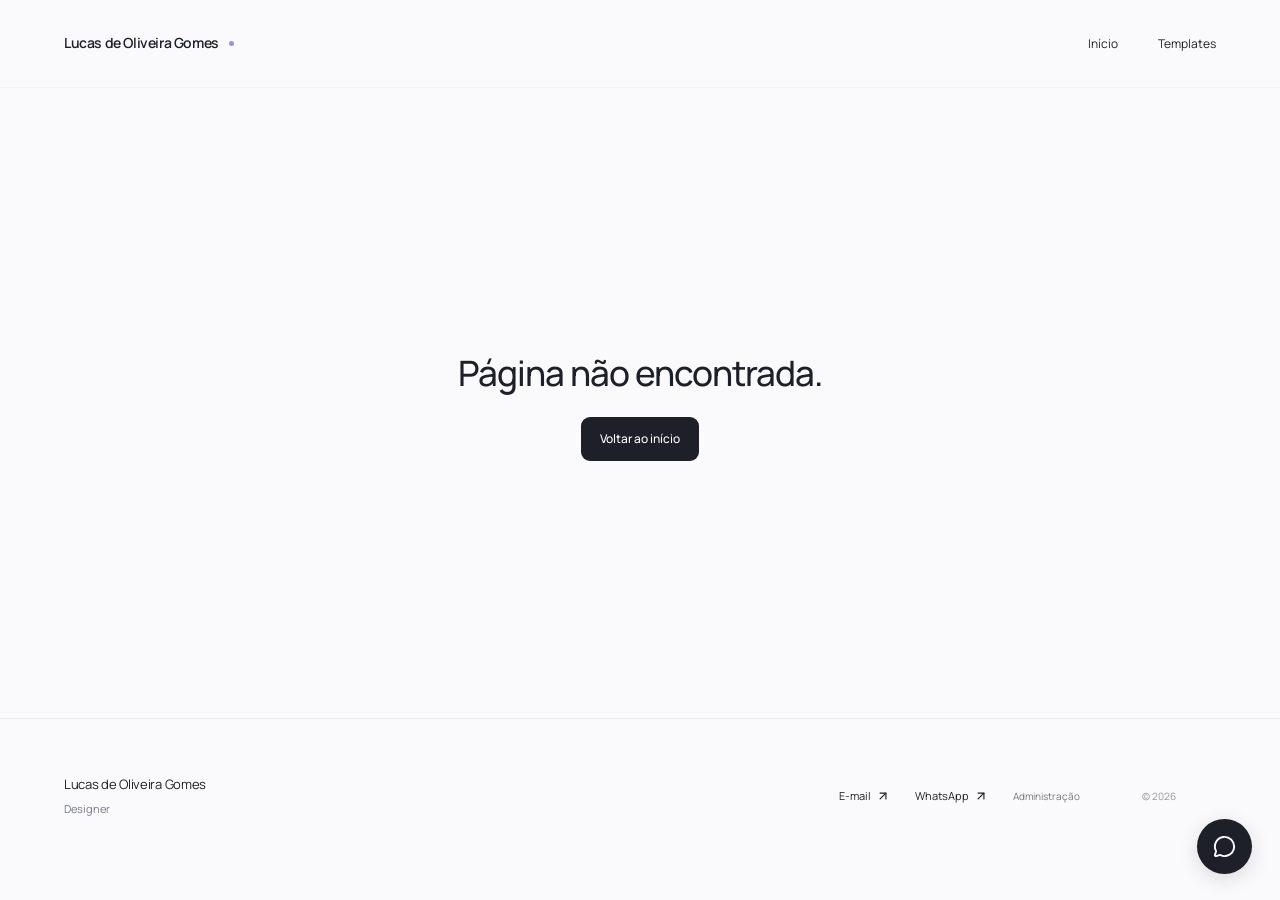
==== index.html @ 17ac208a "Refresh application version for footer administration access" ====
<!doctype html><html lang="pt-BR"><head><meta charset="UTF-8"/><meta name="viewport" content="width=device-width,initial-scale=1"/><title>Lucas de Oliveira Gomes — Designer</title><meta name="description" content="Templates de design de Lucas de Oliveira Gomes."/><link rel="icon" href="/favicon.svg"/>  <script type="module" crossorigin src="/assets/studio-app-v2.js?v=4"></script>
  <link rel="stylesheet" crossorigin href="/assets/index-BVQU2AAG.css">
<link rel="stylesheet" href="/assets/studio-customization.css?v=3"></head><body><div id="root"></div></body></html>
---- assets/index-BVQU2AAG.css ----
@import "https://fonts.googleapis.com/css2?family=Instrument+Serif:ital@0;1&family=Manrope:wght@400;500;600&family=Plus+Jakarta+Sans:wght@400;500;600&display=swap";:root{--ink:#1d2029;--muted:#777c8b;--accent:#b6a8eb;--page:#fafafc;--line:#e8e8ee;--glow:.75}*{box-sizing:border-box}html{scroll-behavior:smooth;scroll-padding-top:100px}body{color:var(--ink);-webkit-font-smoothing:antialiased;background:#fafafc;margin:0;font-family:Manrope,Arial,sans-serif;font-size:14px;line-height:1.6}body>div{background:var(--page);min-height:100vh}a{color:inherit;text-decoration:none}button,input,textarea,select{font:inherit;color:inherit}button{cursor:pointer;background:0 0;border:0;justify-content:center;align-items:center;gap:8px;transition:background .2s,transform .2s,color .2s;display:inline-flex}button:disabled{opacity:.5;cursor:not-allowed}a,button,input,textarea,select{-webkit-tap-highlight-color:transparent}a:focus-visible,button:focus-visible,input:focus-visible,textarea:focus-visible,select:focus-visible{outline-offset:4px;outline:2px solid #7461a7}button:hover:not(:disabled){color:#66528d}img{max-width:100%;display:block}h1,h2,h3,p{margin:0}h1,h2,h3{font-weight:500}input:not([type=checkbox]):not([type=radio]):not([type=color]):not([type=range]),textarea,select{outline-offset:2px;background:#fff;border:1px solid #e2e2e9;border-radius:9px;width:100%;min-height:46px;padding:11px 13px}textarea{resize:vertical}input::placeholder,textarea::placeholder{color:#9699a5}input:read-only{color:var(--muted);background:#f7f7fa!important}input[type=checkbox],input[type=radio]{accent-color:#7e6caf;width:16px;height:16px}input[type=range]{accent-color:#7e6caf;width:100%}input[type=color]{background:#f3f2f7;border:0;border-radius:6px;width:52px;height:40px;padding:4px}del{color:var(--muted);font-size:12px;font-weight:400;display:block}svg{flex-shrink:0}.section{max-width:1440px;margin:0 auto;padding:0 64px}.skip{background:var(--ink);color:#fff;z-index:1000;border-radius:8px;padding:12px 20px;position:fixed;top:-100px;left:20px}.skip:focus{top:12px}.header{z-index:30;background:color-mix(in srgb,var(--page) 88%,transparent);-webkit-backdrop-filter:blur(16px);backdrop-filter:blur(16px);border-bottom:1px solid #1d202907;height:88px;position:sticky;top:0}.header-inner{justify-content:space-between;align-items:center;max-width:1440px;height:100%;margin:auto;padding:0 64px;display:flex}.signature{letter-spacing:-.4px;align-items:center;gap:10px;font-size:14px;font-weight:600;display:flex}.signature-dot{background:#a291d4;border-radius:50%;width:5px;height:5px}.nav{align-items:center;gap:40px;font-size:12px;display:flex}.nav>a{padding:12px 0}.nav>a:hover{color:#79649e}.nav .account-link{border:1px solid #e4e3ea;border-radius:30px;align-items:center;gap:9px;padding:10px 19px;display:flex}.icon{border-radius:50%;width:40px;min-width:40px;height:40px;padding:0}.mobile-toggle{display:none}.hero{text-align:center;isolation:isolate;justify-content:center;align-items:center;height:610px;min-height:520px;display:flex;position:relative;overflow:hidden}.hero-inner{padding:12px 24px 40px;animation:1s both rise;position:relative}.hero h1{letter-spacing:-6px;font-size:clamp(60px,7.3vw,112px);font-weight:400;line-height:.99}.hero h1 span{display:block}.hero h1 .serif{letter-spacing:-4.4px;margin-top:4px;font-family:Instrument Serif,Georgia,serif;font-size:1.18em;font-style:italic;line-height:1.05}.hero p{letter-spacing:2.1px;color:#626575;margin-top:33px;font-size:14px}.aurora{z-index:-1;opacity:var(--glow);pointer-events:none;position:absolute;inset:0}.aurora i{filter:blur(65px);will-change:transform;border-radius:50%;width:680px;height:500px;animation:24s ease-in-out infinite alternate drift;position:absolute}.aurora i:first-child{background:radial-gradient(#c8b8f36b,#0000 68%);top:-80px;left:3%}.aurora i:nth-child(2){background:radial-gradient(#acddef7d,#0000 68%);animation-delay:-9s;top:80px;right:-20px}.aurora i:nth-child(3){background:radial-gradient(#f4cbbe70,#0000 68%);animation-delay:-16s;top:160px;left:25%}.down{border:1px solid #c3becd77;border-radius:50%;justify-content:center;align-items:center;width:46px;height:46px;transition:transform .3s;display:flex;position:absolute;bottom:27px;left:calc(50% - 23px)}.down:hover{transform:translateY(4px)}.catalog{padding-top:62px;padding-bottom:110px;scroll-margin-top:70px}.section-title{justify-content:space-between;align-items:center;margin-bottom:28px;display:flex}.section-title h2{letter-spacing:-1.7px;align-items:flex-start;gap:12px;font-size:36px;display:flex}.count{color:#9293a0;letter-spacing:0;margin-top:8px;font:11px Plus Jakarta Sans,sans-serif}.catalog-mark{border:1px solid var(--line);color:#888895;border-radius:10px;justify-content:center;align-items:center;width:36px;height:36px;display:flex}.catalog-tools{justify-content:space-between;align-items:center;gap:20px;margin-bottom:32px;display:flex}.filters{scrollbar-width:none;gap:7px;display:flex;overflow:auto}.filters button{white-space:nowrap;color:#777887;border-radius:25px;padding:10px 17px;font-size:11px}.filters button.active{background:var(--ink);color:#fff}.filters button:not(.active):hover{background:#edebf3}.search{color:#81828f;border-bottom:1px solid #dfe0e8;align-items:center;gap:10px;max-width:220px;display:flex}.search input:not([type]){border-radius:0;min-height:38px;padding:6px 0;font-size:11px;background:0 0!important;border:0!important}.search input{min-width:0}.search .icon{width:24px;min-width:24px;height:24px}.product-grid{grid-template-columns:repeat(3,minmax(0,1fr));gap:36px 28px;display:grid}.product-grid.two{grid-template-columns:repeat(2,minmax(0,1fr))}.product-card{min-width:0;animation:.65s both rise;position:relative}.product-cover{isolation:isolate;background:#e9ebe4;border-radius:16px;display:block;position:relative;overflow:hidden}.cover-art{background:radial-gradient(at 70% 20%,#f4f2e8,#e2e6df);justify-content:center;align-items:center;height:425px;padding:38px;display:flex;position:relative;overflow:hidden}.cover-art img{object-fit:contain;width:auto;max-width:80%;height:100%;transition:transform .65s cubic-bezier(.2,.6,.2,1);transform:rotate(-5deg);box-shadow:0 15px 45px #28261f14}.tone-1 .cover-art{background:radial-gradient(at 15% 10%,#f5e6e1,#e5dfe9)}.tone-1 .cover-art img{transform:rotate(5deg)}.tone-2 .cover-art{background:#dfe9ed}.product-cover:hover .cover-art img{transform:rotate(-2deg)scale(1.035)}.tone-1 .product-cover:hover .cover-art img{transform:rotate(2deg)scale(1.035)}.image-index{letter-spacing:.25px;color:#64665c;font-size:10px;position:absolute;bottom:22px;left:24px}.tone-1 .image-index{color:#826876}.open-product{background:#fff;border-radius:50%;justify-content:center;align-items:center;width:42px;height:42px;transition:transform .25s,background .25s;display:flex;position:absolute;bottom:20px;right:20px}.product-cover:hover .open-product{background:#fff;transform:rotate(45deg)}.card-favorite{-webkit-backdrop-filter:blur(8px);backdrop-filter:blur(8px);color:#64616d;z-index:1;background:#ffffffb3;position:absolute;top:14px;right:14px}.saved{color:#8a6193!important}.product-caption{justify-content:space-between;align-items:flex-start;gap:15px;padding:22px 1px;display:flex}.product-caption h3{letter-spacing:-.3px;margin-bottom:4px;font-size:15px;font-weight:500}.product-caption>div>span{color:#858490;font-size:11px}.card-price{white-space:nowrap;padding-top:3px;font-family:Plus Jakarta Sans,sans-serif;font-size:12px}.skeleton{background:linear-gradient(100deg,#f0eff4 20%,#fafafa 50%,#f0eff4 80%) 0 0/200% 100%;border-radius:16px;height:450px;animation:1.5s infinite shimmer}.footer{border-top:1px solid var(--line);justify-content:space-between;align-items:center;gap:30px;min-height:154px;padding-top:38px;padding-bottom:38px;display:flex}.footer>div:first-child{flex-direction:column;gap:5px;display:flex}.footer-name{letter-spacing:-.3px;font-size:13px}.footer>div:first-child>span{color:var(--muted);font-size:11px}.footer-links{flex-wrap:wrap;gap:25px;margin-left:auto;font-size:11px;display:flex}.footer-links a{align-items:center;gap:5px;display:flex}.copyright{color:#95949e;margin-left:32px;margin-right:40px;font-size:10px}.primary,.secondary,.danger{border-radius:9px;min-height:44px;padding:12px 19px;font-size:12px;font-weight:500;line-height:1.5}.primary{background:var(--ink);color:#fff}.primary:hover:not(:disabled){color:#fff;background:#3d364d;transform:translateY(-1px)}.secondary{background:#fff;border:1px solid #e1e1e9}.secondary:hover:not(:disabled){color:var(--ink);background:#f1eef8}.danger{color:#fff;background:#ad3d4c}.danger:hover:not(:disabled){color:#fff;background:#8c2e3c}.text-btn{justify-content:flex-start;padding:7px 0;font-size:12px}.wide{justify-content:center;width:100%}.empty{text-align:center;min-height:250px;color:var(--muted);flex-direction:column;justify-content:center;align-items:center;gap:16px;padding:50px 20px;display:flex}.empty h1{color:var(--ink);letter-spacing:-1px;font-size:35px}.empty p{font-size:13px}.empty.small{background:#f6f5f9;border-radius:12px;min-height:150px;padding:32px}.empty.large{min-height:70vh}.page-loading{min-height:50vh;color:var(--muted);justify-content:center;align-items:center;gap:10px;display:flex}.alert{color:#815a4d;background:#fcf5f2;border:1px solid #edddd9;border-radius:9px;margin:12px 0;padding:14px 16px;font-size:12px;line-height:1.7}.success{color:#477655;background:#edf5ef;border:1px solid #d8e6da;border-radius:8px;gap:9px;margin:12px 0;padding:14px;font-size:12px;display:flex}.toast{color:#fff;z-index:150;white-space:normal;background:#27242f;border-radius:10px;align-items:center;gap:9px;max-width:calc(100% - 36px);padding:13px 22px;font-size:12px;display:flex;position:fixed;bottom:28px;left:50%;transform:translate(-50%);box-shadow:0 5px 30px #0002}.spin{animation:1s linear infinite spin}.image-fallback{color:#94909e;background:#efedf3;flex-direction:column;justify-content:center;align-items:center;gap:12px;width:100%;height:100%;font-size:12px;display:flex}.whatsapp{z-index:40;position:fixed;bottom:26px;right:28px}.contact-toggle{background:var(--ink);color:#fff;border-radius:50%;width:55px;height:55px;box-shadow:0 5px 20px #1d202922}.contact-toggle:hover,.contact-toggle.active{color:#fff;background:#615477}.contact-panel{background:#fff;border:1px solid #e8e5ef;border-radius:16px;width:310px;animation:.2s rise;position:absolute;bottom:70px;right:0;overflow:hidden;box-shadow:0 12px 45px #24203213}.contact-panel-head{background:#f7f5fb;justify-content:space-between;align-items:center;padding:20px;display:flex}.contact-panel-head>div{flex-direction:column;display:flex}.contact-panel-head span{font-size:15px}.contact-panel-head small{color:var(--muted);font-size:10px}.contact-panel a{border-top:1px solid #f1eff5;justify-content:space-between;align-items:center;padding:17px 20px;font-size:12px;display:flex}.contact-panel a:hover{background:#faf9fd}.contact-context{color:#806f95;padding:13px 20px;font-size:11px}.product-page{padding-top:40px;padding-bottom:96px}.breadcrumb{color:#8d8997;align-items:center;gap:13px;margin-bottom:32px;font-size:11px;display:flex}.breadcrumb button{color:var(--ink)}.product-layout{grid-template-columns:minmax(0,1.15fr) minmax(0,.85fr);align-items:start;gap:72px;display:grid}.gallery-main{touch-action:pan-y;background:#efefee;border-radius:15px;justify-content:center;align-items:center;height:650px;display:flex;position:relative;overflow:hidden}.zoom-trigger{width:100%;height:100%;padding:32px}.zoom-trigger img{object-fit:contain;width:100%;height:100%}.gallery-arrow{background:#ffffffde;position:absolute;top:calc(50% - 20px);box-shadow:0 2px 12px #3331}.prev{left:14px}.next{right:14px}.expand{background:#fff9;position:absolute;top:16px;right:16px}.gallery-position{letter-spacing:1px;color:#797780;background:#fff9;border-radius:20px;padding:4px 10px;font-size:10px;position:absolute;bottom:15px;left:50%;transform:translate(-50%)}.thumbs{gap:12px;margin-top:16px;display:flex;overflow:auto}.thumbs button{background:#efeeee;border:1px solid #0000;border-radius:7px;flex-shrink:0;width:62px;height:80px;padding:5px}.thumbs button.active{border-color:#8a79ac}.thumbs img{object-fit:contain;width:100%;height:100%}.product-info{padding:10px 0}.eyebrow{text-transform:uppercase;letter-spacing:1.8px;color:#8b8795;font-size:9px;font-weight:500}.product-heading{align-items:flex-start;gap:20px;margin:14px 0 22px;display:flex}.product-heading h1{letter-spacing:-1.8px;flex:1;font-family:Plus Jakarta Sans,sans-serif;font-size:clamp(28px,3.2vw,43px);line-height:1.2}.favorite{background:#efedf4;margin-top:4px}.description{color:#7b7786;white-space:pre-line;font-size:12px;line-height:1.95}.base-price{letter-spacing:-.5px;margin:30px 0;font-family:Plus Jakarta Sans,sans-serif;font-size:24px}.base-price del{margin-bottom:4px}.extras{border-top:1px solid var(--line);padding-top:26px}.extras h2{margin-bottom:17px;font-size:13px}.extra{cursor:pointer;border:1px solid #e7e5ec;border-radius:8px;align-items:center;gap:11px;margin-bottom:9px;padding:15px 13px;transition:background .2s,border-color .2s;display:flex;position:relative}.extra.selected{background:#f2eef9;border-color:#c5b8e2}.extra>input{opacity:0;cursor:pointer;width:100%;height:100%;margin:0;position:absolute;inset:0}.extra>input:disabled{cursor:default}.extra:focus-within{outline-offset:2px;outline:2px solid #9985bb}.checkmark{background:#fff;border:1px solid #d2ccd9;border-radius:4px;flex-shrink:0;justify-content:center;align-items:center;width:16px;height:16px;display:flex}.selected .checkmark{color:#fff;background:#8e7cae;border-color:#8e7cae}.extra-text{flex:1;font-size:11px}.extra-text strong{font-weight:500}.extra-text small{color:var(--muted);margin-top:4px;font-size:10px;display:block}.extra-price{white-space:nowrap;color:#8c8397;font-size:10px}.purchase-total{border-top:1px solid var(--line);justify-content:space-between;align-items:center;margin-top:27px;padding-top:24px;font-size:12px;display:flex}.purchase-total strong{letter-spacing:-.5px;font-family:Plus Jakarta Sans,sans-serif;font-size:22px;font-weight:500}.partial-note{color:#96909f;margin:10px 0;font-size:10px;line-height:1.7}.purchase{justify-content:space-between;width:100%;min-height:53px;margin-top:22px}.purchase>svg:first-child{margin-right:auto}.purchase>svg:last-child{margin-left:auto}.share{color:#8c8496;margin:15px auto 0;font-size:10px;display:flex}.lightbox{-webkit-backdrop-filter:blur(20px);backdrop-filter:blur(20px);z-index:100;background:#f5f4f1f5;justify-content:center;align-items:center;padding:65px 70px;display:flex;position:fixed;inset:0}.lightbox>img{object-fit:contain;max-width:100%;max-height:100%}.close-lightbox{background:#fff;position:absolute;top:22px;right:24px}.light-prev,.light-next{background:#fff;position:absolute;top:50%}.light-prev{left:20px}.light-next{right:20px}.lightbox>span{color:var(--muted);font-size:12px;position:absolute;bottom:20px}.auth-page{justify-content:center;align-items:center;min-height:720px;padding:60px 24px 90px;display:flex;position:relative;overflow:hidden}.auth-glow{pointer-events:none;background:radial-gradient(at 25% 35%,#e2d8f469,#0000 50%),radial-gradient(at 80% 60%,#d8eef570,#0000 50%);position:absolute;inset:0}.auth-card{background:#fff;border:1px solid #eeebf2;border-radius:18px;width:420px;max-width:100%;padding:36px;position:relative;box-shadow:0 15px 60px #3a304c05}.auth-heading{margin:28px 0}.auth-heading h1,.auth-card>h1{letter-spacing:-1.5px;margin-top:8px;font-size:34px}.field{flex-direction:column;gap:8px;margin-bottom:20px;font-size:12px;display:flex}.field>span{font-size:11px;font-weight:500}.field>small{color:#96909e;font-size:10px}.auth-card .forgot{justify-self:end;margin-top:-6px;margin-bottom:22px;font-size:11px;display:flex}.auth-bottom{text-align:center;color:#8b8596;border-top:1px solid #f0edf4;margin-top:28px;padding-top:22px;font-size:11px}.auth-bottom button{color:var(--ink);font-size:11px;display:inline}.fields-row{grid-template-columns:1fr 1fr;gap:20px;display:grid}.account-page{max-width:1100px;padding-top:60px;padding-bottom:100px}.page-title{justify-content:space-between;align-items:center;gap:24px;margin-bottom:35px;display:flex}.page-title h1{letter-spacing:-1.5px;font-size:34px;line-height:1.3}.page-title .eyebrow{margin-bottom:8px;display:block}.profile-panel{border:1px solid var(--line);background:#fff;border-radius:13px;gap:26px;margin-bottom:55px;padding:30px;display:flex}.profile-panel form{flex:1;min-width:0}.avatar{background:#eae2f5;border-radius:50%;justify-content:center;align-items:center;width:60px;height:60px;font-family:Instrument Serif,serif;font-size:32px;display:flex}.account-section-title{letter-spacing:-.6px;margin:35px 0 22px;font-size:20px}.account-section-title span{color:#8f869d;margin-left:10px;font-size:11px}.favorite-grid{grid-template-columns:repeat(3,1fr);gap:20px;display:grid}.favorite-item{background:#f0edf4;border-radius:12px;position:relative;overflow:hidden}.favorite-item>button:first-child{flex-direction:column;gap:15px;width:100%;padding:20px;display:flex}.favorite-item img{object-fit:contain;max-width:90%;height:180px}.favorite-item strong{font-size:12px;font-weight:500}.favorite-item>.icon{background:#fff9;position:absolute;top:5px;right:5px}.inquiry-list{border:1px solid var(--line);background:#fff;border-radius:12px;overflow:hidden}.inquiry-row{border-bottom:1px solid var(--line);justify-content:space-between;align-items:center;gap:22px;padding:23px;display:flex}.inquiry-row:last-child{border:0}.inquiry-row strong{font-size:13px;font-weight:500}.inquiry-row small{color:var(--muted);max-width:600px;margin-top:5px;font-size:10px;display:block}.inquiry-row select{width:190px;font-size:11px}.status{white-space:nowrap;color:#80738e;background:#eeedf4;border-radius:20px;padding:5px 10px;font-size:9px;display:inline-flex}.status.published{color:#688267;background:#edf3ed}.status.draft{color:#9b8359;background:#f5efe5}.status.inactive{color:#99949d;background:#efeff1}.admin-gate{background:radial-gradient(at 50% 45%,#e5dcf5,#fafafc 70%);min-height:100vh;padding:35px 5%}.admin-gate>.auth-card{margin:15vh auto 0}.admin-gate p{color:var(--muted);margin:20px 0 30px;font-size:12px}.admin-shell{background:#f6f6f9;min-height:100vh;display:flex}.admin-sidebar{z-index:35;background:#fff;border-right:1px solid #e8e7ed;flex-direction:column;width:230px;padding:35px 20px;display:flex;position:fixed;inset:0 auto 0 0}.admin-brand{text-align:left;justify-content:flex-start;gap:13px;margin-bottom:55px;padding:0 12px}.brand-monogram{color:#7c689f;font-family:Instrument Serif,serif;font-size:38px;line-height:1}.admin-brand>span:last-child{font-size:12px}.admin-brand small{color:#aba3b5;margin-top:3px;font-size:9px;display:block}.admin-sidebar nav{flex-direction:column;gap:7px;display:flex}.admin-sidebar nav button,.admin-bottom button{color:#8d8598;border-radius:9px;justify-content:flex-start;padding:13px 15px;font-size:11px}.admin-sidebar nav button.active{color:#77618f;background:#f0ebf8}.admin-sidebar nav button:hover{background:#f6f3f9}.admin-bottom{flex-direction:column;margin-top:auto;display:flex}.admin-content{flex:1;min-width:0;margin-left:230px;padding:0 45px 70px}.admin-top{color:#9790a1;border-bottom:1px solid #e6e4ed;justify-content:space-between;align-items:center;height:95px;margin-bottom:42px;font-size:10px;display:flex}.admin-user{align-items:center;gap:9px;font-size:11px;display:flex}.tiny-avatar{color:#887298;background:#e8dff2;border-radius:50%;justify-content:center;align-items:center;width:27px;height:27px;display:flex}.stat-grid{grid-template-columns:repeat(4,1fr);gap:18px;margin-bottom:42px;display:grid}.stat{background:#fff;border:1px solid #e8e6ef;border-radius:12px;padding:23px}.stat span{color:#9690a1;font-size:11px;display:block}.stat strong{letter-spacing:-1.5px;margin-top:10px;font-size:32px;font-weight:400;display:block}.admin-section-heading{justify-content:space-between;align-items:center;margin:35px 0 18px;display:flex}.admin-section-heading h2{letter-spacing:-.5px;font-size:16px}.admin-section-heading .text-btn{color:#8b789e;font-size:10px}.product-table{background:#fff;border:1px solid #e8e6ef;border-radius:12px;overflow:hidden}.product-row{border-bottom:1px solid #eeedf3;align-items:center;gap:20px;padding:18px 20px;display:flex}.product-row:last-child{border:0}.row-product{text-align:left;flex:1;justify-content:flex-start;gap:16px;min-width:0;padding:0}.row-product img,.no-cover{object-fit:contain;background:#f1eef5;border-radius:5px;width:44px;height:55px}.no-cover{color:#aaa;flex-shrink:0;justify-content:center;align-items:center;display:flex}.row-product strong{font-size:12px;font-weight:500;display:block}.row-product small{color:#aaa3b1;margin-top:4px;font-size:10px;display:block}.row-price{text-align:right;min-width:90px;font-size:11px}.row-actions{align-items:center;gap:4px;display:flex}.row-actions .secondary{min-height:32px;padding:6px 12px;font-size:10px}.row-actions .icon{color:#a19aa9;width:32px;min-width:32px;height:32px}.delete:hover{background:#faedf0;color:#b14f60!important}.admin-search{max-width:300px;margin-bottom:24px}.form-panel{background:#fff;border:1px solid #e8e6ef;border-radius:12px;margin-bottom:24px;padding:27px}.form-panel h2{letter-spacing:-.3px;margin-bottom:25px;font-size:15px}.panel-title{justify-content:space-between;align-items:center;gap:15px;margin-bottom:22px;display:flex}.panel-title h2{margin:0}.panel-title>span{color:var(--muted);font-size:10px}.panel-title .secondary{min-height:34px;padding:8px 12px;font-size:10px}.editor-grid{grid-template-columns:minmax(0,1fr) 270px;gap:25px;display:grid}.editor-actions{gap:10px;display:flex}.product-editor .page-title h1{margin-top:10px}.upload-area{color:#988ba6;cursor:pointer;background:#fcfafe;border:1px dashed #d8cfdf;border-radius:10px;flex-direction:column;justify-content:center;align-items:center;gap:9px;padding:30px 15px;display:flex;position:relative}.upload-area strong{font-size:12px;font-weight:500}.upload-area small{color:#aca3b5;font-size:10px}.upload-area input{opacity:0;cursor:pointer;width:100%;height:100%;position:absolute;inset:0}.editor-gallery{grid-template-columns:repeat(3,minmax(0,1fr));gap:14px;margin-top:22px;display:grid}.editor-image{background:#f5f3f8;border:1px solid #eeebf3;border-radius:7px;padding:10px;overflow:hidden}.editor-image>img{object-fit:contain;width:100%;height:140px;margin-bottom:8px}.image-controls{color:#b4aabe;justify-content:space-between;align-items:center;display:flex}.image-controls .icon{width:25px;min-width:25px;height:25px}.cover-label{align-items:center;gap:6px;margin:5px 0 10px;font-size:10px;display:flex}.editor-image>input{min-height:30px!important;padding:6px!important;font-size:9px!important}.currency-input{background:#fff;border:1px solid #e2e2e9;border-radius:9px;align-items:center;padding-left:13px;font-size:11px;display:flex}.currency-input span{color:#aaa}.currency-input input{min-width:0;border:0!important}.currency-input:focus-within{outline-offset:2px;outline:2px solid #8e78af}.extra-editor{background:#faf9fc;border:1px solid #ede9f3;border-radius:9px;margin-bottom:16px;padding:20px}.extra-editor-top{color:#9a8ca8;justify-content:space-between;align-items:center;margin-bottom:16px;font-size:10px;display:flex}.extra-editor-top>div{display:flex}.extra-editor-top .icon{width:28px;min-width:28px;height:28px}.extra-editor .field{margin-bottom:14px}.check-row{gap:25px;margin-top:18px;font-size:10px;display:flex}.check-row label{align-items:center;gap:8px;display:flex}.product-dates{color:#aaa3b5;flex-direction:column;gap:5px;font-size:9px;display:flex}.preview-toolbar{border-bottom:1px solid var(--line);justify-content:space-between;align-items:center;gap:20px;padding:18px 0 26px;display:flex}.preview-toolbar>span{color:#a085b5;align-items:center;gap:9px;font-size:11px;display:flex}.preview-toolbar+.product-page{padding-left:0;padding-right:0}.preview-toolbar+.product-page .product-layout{gap:35px}.preview-toolbar+.product-page .gallery-main{height:550px}.category-add{gap:15px;margin-bottom:28px;display:flex}.category-row{border-top:1px solid #f0ecf5;align-items:center;gap:15px;padding:18px 0;display:flex}.category-row>svg{color:#b9adca}.category-row>input[name=name]{flex:1;min-width:0}.category-row>input[name=sort]{width:70px;font-size:11px}.category-row>label{align-items:center;gap:7px;font-size:10px;display:flex}.category-row>button{font-size:10px}.color-field{align-items:center;gap:14px;font-size:12px;display:flex}.link-row{gap:12px;margin-bottom:15px;display:flex}.link-row>input:first-child{flex:.6}.link-row>input:nth-child(2){flex:1}.modal-backdrop{-webkit-backdrop-filter:blur(6px);backdrop-filter:blur(6px);z-index:100;background:#28203250;justify-content:center;align-items:center;padding:25px;display:flex;position:fixed;inset:0}.confirm-dialog{background:#fff;border-radius:16px;width:100%;max-width:420px;padding:35px;box-shadow:0 12px 50px #20103020}.confirm-dialog>svg{color:#a85a66}.confirm-dialog h2{letter-spacing:-.7px;margin:20px 0 12px;font-size:23px}.confirm-dialog p{color:#a399ad;font-size:12px}.dialog-actions{justify-content:flex-end;gap:10px;margin-top:27px;display:flex}.muted{color:var(--muted);font-size:12px}.settings-editor{max-width:900px}@keyframes drift{0%{transform:translate(-20px,-10px)scale(1)}to{transform:translate(35px,25px)scale(1.07)}}@keyframes rise{0%{opacity:0;transform:translateY(18px)}to{opacity:1;transform:translateY(0)}}@keyframes spin{to{transform:rotate(360deg)}}@keyframes shimmer{to{background-position:-200% 0}}@media (width>=1500px){.hero{height:670px}.hero h1{font-size:117px}.cover-art{height:470px}}@media (width<=1100px){.section,.header-inner{padding-left:40px;padding-right:40px}.hero{height:560px}.hero h1{letter-spacing:-4px;font-size:85px}.hero h1 .serif{letter-spacing:-3px}.product-grid{grid-template-columns:repeat(2,minmax(0,1fr))}.cover-art{height:350px;padding:30px}.product-layout{gap:38px}.gallery-main{height:560px}.product-heading h1{font-size:32px}.product-info{padding-top:0}.extra{padding:13px 10px}.extra-text{font-size:10px}.extra-price{font-size:9px}.admin-sidebar{width:190px;padding:28px 12px}.admin-content{margin-left:190px;padding:0 28px 50px}.admin-brand{padding:0 6px}.editor-grid{grid-template-columns:minmax(0,1fr) 220px;gap:18px}.form-panel{padding:20px}.editor-gallery{grid-template-columns:repeat(2,minmax(0,1fr))}.product-row{gap:12px;padding:15px}.row-price{display:none}.stat-grid{gap:12px}.stat{padding:18px}.nav{gap:25px}.copyright{margin-left:5px}}@media (width<=760px){.section,.header-inner{padding-left:24px;padding-right:24px}.header{height:76px}.signature{gap:7px;font-size:12px}.signature-dot{width:4px;height:4px}.mobile-toggle{display:flex}.nav{display:none}.nav.open{border-bottom:1px solid var(--line);background:#fafafcf7;flex-wrap:wrap;gap:16px 25px;padding:18px 24px;display:flex;position:absolute;top:76px;left:0;right:0;box-shadow:0 15px 30px #00000005}.nav .account-link{padding:9px 15px}.hero{height:510px;min-height:430px}.hero h1{letter-spacing:-3.6px;font-size:clamp(54px,10.2vw,79px)}.hero h1 .serif{letter-spacing:-2px;margin-top:8px;font-size:1.13em}.hero p{letter-spacing:1.9px;margin-top:25px;font-size:12px}.hero-inner{padding-bottom:33px}.aurora i{filter:blur(45px);width:440px;height:420px}.aurora i:first-child{top:-20px;left:-35%}.aurora i:nth-child(2){top:50px;right:-35%}.aurora i:nth-child(3){top:180px;left:-10%}.down{width:40px;height:40px;bottom:29px;left:calc(50% - 20px)}.catalog{padding-top:36px;padding-bottom:65px}.section-title{margin-bottom:20px}.section-title h2{letter-spacing:-1px;font-size:29px}.count{margin-top:7px;font-size:9px}.catalog-mark{width:30px;height:30px}.catalog-tools{flex-direction:column;align-items:flex-start;gap:15px;margin-bottom:25px}.filters{max-width:100%}.filters button{padding:9px 14px;font-size:10px}.search{width:100%;max-width:none}.search input:not([type]){font-size:11px}.product-grid,.product-grid.two{grid-template-columns:repeat(2,minmax(0,1fr));gap:25px 18px}.cover-art{height:275px;padding:25px 15px}.cover-art img{max-width:90%}.image-index{font-size:8px;bottom:12px;left:14px}.product-cover{border-radius:11px}.open-product{width:31px;height:31px;bottom:10px;right:11px}.open-product svg{width:17px}.card-favorite{width:30px;min-width:30px;height:30px;top:9px;right:9px}.card-favorite svg{width:15px}.product-caption{flex-direction:column;gap:6px;padding:16px 1px}.product-caption h3{font-size:12px;line-height:1.5}.product-caption>div>span{font-size:9px}.card-price{padding:0;font-size:10px}.footer{flex-wrap:wrap;gap:22px;padding-top:30px;padding-bottom:80px}.footer-name{font-size:12px}.footer-links{gap:20px;margin-left:0;font-size:10px}.copyright{margin-left:auto;margin-right:0;font-size:9px}.footer>div:first-child{width:100%}.whatsapp{bottom:19px;right:20px}.contact-toggle{width:49px;height:49px}.contact-panel{width:290px;bottom:62px}.product-page{padding-top:25px;padding-bottom:60px}.breadcrumb{gap:10px;margin-bottom:22px;font-size:9px}.breadcrumb>span:last-child{white-space:nowrap;text-overflow:ellipsis;max-width:190px;overflow:hidden}.product-layout{grid-template-columns:1fr;gap:35px}.gallery-main{height:520px}.zoom-trigger{padding:24px}.product-info{padding-top:0}.product-heading h1{font-size:35px}.description{font-size:12px}.base-price{margin:23px 0}.extra{padding:16px 14px}.extra-text{font-size:12px}.extra-price{font-size:10px}.product-heading{margin-bottom:20px}.purchase-total strong{font-size:23px}.lightbox{padding:75px 45px}.light-prev{left:6px}.light-next{right:6px}.lightbox .icon{width:32px;min-width:32px;height:32px}.auth-page{min-height:650px;padding:35px 20px 65px}.auth-card{padding:28px}.auth-heading{margin-top:22px}.auth-heading h1{font-size:30px}.profile-panel{flex-direction:column;gap:18px;padding:23px}.account-page{padding-top:40px}.fields-row{gap:10px}.favorite-grid{grid-template-columns:repeat(2,1fr);gap:15px}.inquiry-row{flex-direction:column;align-items:flex-start;gap:12px;padding:20px}.inquiry-row select{width:100%;max-width:220px}.page-title{align-items:flex-start;gap:12px;margin-bottom:25px}.page-title h1{font-size:28px}.page-title .primary,.page-title .secondary{min-height:40px;padding:10px 13px;font-size:10px}.admin-sidebar{z-index:50;border:0;border-top:1px solid #e1dce9;flex-direction:row;width:100%;height:67px;padding:0 5px;inset:auto 0 0}.admin-brand,.admin-bottom{display:none}.admin-sidebar nav{flex-direction:row;justify-content:space-around;gap:0;width:100%}.admin-sidebar nav button{border-radius:0;flex-direction:column;flex:1;gap:5px;padding:10px 6px;font-size:8px}.admin-content{margin-left:0;padding:0 20px 100px}.admin-top{height:70px;margin-bottom:30px}.admin-user{font-size:9px}.stat-grid{grid-template-columns:repeat(2,1fr);gap:12px}.stat strong{font-size:28px}.product-row{flex-wrap:wrap;gap:10px 15px}.row-product{flex-basis:calc(100% - 100px)}.row-actions{margin-left:auto}.editor-grid{flex-direction:column-reverse;grid-template-columns:1fr;display:flex}.editor-side{grid-template-columns:1fr 1fr;align-items:start;gap:15px;display:grid}.editor-side .form-panel{margin:0}.form-panel{padding:20px}.editor-actions{flex-wrap:wrap;justify-content:flex-end;gap:8px}.editor-actions .secondary{font-size:9px}.product-editor .page-title>div:first-child{flex:1}.product-editor .page-title{align-items:center}.product-editor .page-title h1{font-size:25px}.category-row{flex-wrap:wrap;gap:10px}.category-row>input[name=name]{flex-basis:calc(100% - 40px)}.category-row>input[name=sort]{margin-left:27px}.category-add{gap:10px}.category-add>input{min-width:0}.category-add .primary{padding:10px;font-size:10px}.extra-editor{padding:16px}.editor-gallery{grid-template-columns:repeat(3,minmax(0,1fr));gap:10px}.editor-image>img{height:110px}.image-controls>svg{display:none}.preview-toolbar{align-items:flex-start}.preview-toolbar>span,.preview-toolbar .secondary{font-size:10px}.preview-toolbar+.product-page .gallery-main{height:450px}.link-row{flex-wrap:wrap}.link-row>input:nth-child(2){flex-basis:70%}.toast{bottom:82px}.admin-gate>.auth-card{margin-top:15vh}}@media (width<=460px){.hero{height:440px}.hero h1{font-size:58px}.hero h1 .serif{letter-spacing:-1.5px;font-size:1.05em}.hero-inner{padding-bottom:42px}.catalog{padding-top:30px}.product-grid,.product-grid.two{grid-template-columns:1fr;gap:22px}.cover-art{height:380px;padding:35px}.product-caption{flex-direction:row;gap:12px;padding:20px 0}.product-caption h3{font-size:14px}.product-caption>div>span{font-size:10px}.card-price{padding-top:2px;font-size:11px}.image-index{font-size:9px;bottom:17px;left:19px}.open-product{width:37px;height:37px;bottom:15px;right:16px}.card-favorite{width:36px;min-width:36px;height:36px;top:13px;right:13px}.gallery-main{height:450px}.product-heading h1{font-size:31px}.fields-row{grid-template-columns:1fr;gap:0}.editor-side{grid-template-columns:1fr;gap:18px}.editor-side .form-panel{margin:0}.editor-gallery{grid-template-columns:repeat(2,minmax(0,1fr))}.row-product strong{font-size:11px}.row-product small{font-size:9px}.admin-content{padding-left:16px;padding-right:16px}.favorite-grid{grid-template-columns:1fr 1fr}.favorite-item img{height:135px}.contact-panel{max-width:calc(100vw - 40px)}.auth-card{padding:25px}.page-title h1{font-size:26px}}@media (prefers-reduced-motion:reduce){*,:before,:after{scroll-behavior:auto!important;transition:none!important;animation:none!important}.aurora i{will-change:auto}}
---- assets/studio-customization.css ----
.studio-theme-options{display:grid;grid-template-columns:repeat(3,minmax(0,1fr));gap:12px;margin:24px 0}.studio-theme-option{display:flex;flex-direction:column;border:1px solid #dedbe6;border-radius:12px;padding:12px;gap:12px;min-height:110px}.studio-theme-option.selected{outline:2px solid #7b679d;outline-offset:2px}.studio-swatch{display:block;width:100%;height:55px;border-radius:7px}.studio-swatch.classic{background:linear-gradient(120deg,#e4dcf6,#d9eef7,#fae3d8)}.studio-swatch.christmas{background:linear-gradient(120deg,#174638,#578775,#d9b57b,#a85256)}.studio-swatch.newyear{background:linear-gradient(120deg,#1c2442,#7374a1,#e4cca0)}.studio-check{display:flex;align-items:center;gap:12px;margin-bottom:24px}.studio-watermark-preview{display:flex;align-items:center;justify-content:center;background:#f1eff5;border-radius:12px;min-height:150px;padding:20px;margin-bottom:16px}.studio-watermark-preview img{height:260px;object-fit:contain;max-width:100%}.studio-customization .muted{margin:14px 0;line-height:1.7}
html[data-studio-theme=christmas]{--season-ink:#203c34;--season-accent:#b88c4d;--season-page:#faf8f2}html[data-studio-theme=newyear]{--season-ink:#eee9db;--season-accent:#dbc187;--season-page:#141a2c}
html[data-studio-theme=christmas] #root>div{--page:var(--season-page)!important;--accent:var(--season-accent)!important;--ink:var(--season-ink);--muted:#788177}html[data-studio-theme=christmas] .aurora i:first-child{background:radial-gradient(#71998378,transparent 68%)}html[data-studio-theme=christmas] .aurora i:nth-child(2){background:radial-gradient(#d7b16b70,transparent 68%)}html[data-studio-theme=christmas] .aurora i:nth-child(3){background:radial-gradient(#bd696344,transparent 68%)}html[data-studio-theme=christmas] .hero:after{content:'';pointer-events:none;position:absolute;inset:16px;background-image:radial-gradient(circle,#bc9b6070 1.5px,transparent 2px);background-size:101px 97px;mask-image:linear-gradient(90deg,#000,transparent 35%,transparent 65%,#000)}html[data-studio-theme=christmas] .signature-dot{background:#ab574f}html[data-studio-theme=christmas] .product-cover{outline:1px solid #c9b58540}
html[data-studio-theme=newyear] #root>div{--page:var(--season-page)!important;--accent:var(--season-accent)!important;--ink:#eee9db;--muted:#aaaebe;--line:#ffffff20;color:var(--ink)}html[data-studio-theme=newyear] .header{background:#141a2ce8}html[data-studio-theme=newyear] .hero{background:radial-gradient(ellipse at 50% 0,#5f52763d,transparent 70%)}html[data-studio-theme=newyear] .hero p{color:#d2c4a3}html[data-studio-theme=newyear] .aurora i:first-child{background:radial-gradient(#7063a36b,transparent 68%)}html[data-studio-theme=newyear] .aurora i:nth-child(2){background:radial-gradient(#a47c426b,transparent 68%)}html[data-studio-theme=newyear] .aurora i:nth-child(3){background:radial-gradient(#7686ba4f,transparent 68%)}html[data-studio-theme=newyear] .hero:after{content:'';pointer-events:none;position:absolute;inset:0;background:radial-gradient(circle at 15% 25%,#e9d49b 0 1px,transparent 2px),radial-gradient(circle at 80% 18%,#fff 0 1px,transparent 2px),radial-gradient(circle at 30% 80%,#c2a76c 0 1px,transparent 2px);background-size:211px 197px;opacity:.5}html[data-studio-theme=newyear] .filters button.active,html[data-studio-theme=newyear] .primary{background:#ddc796;color:#1d2029}html[data-studio-theme=newyear] .product-caption>div>span,html[data-studio-theme=newyear] .filters button,html[data-studio-theme=newyear] .count{color:#adb0bf}html[data-studio-theme=newyear] .admin-shell,html[data-studio-theme=newyear] .auth-card,html[data-studio-theme=newyear] .contact-panel,html[data-studio-theme=newyear] .lightbox,html[data-studio-theme=newyear] .confirm-dialog,html[data-studio-theme=newyear] .profile-panel{--ink:#1d2029;--muted:#777c8b;color:#1d2029}html[data-studio-theme=newyear] .admin-shell{--line:#e8e8ee}html[data-studio-theme=newyear] .nav.open{background:#20263a}html[data-studio-theme=newyear] .base-price,html[data-studio-theme=newyear] .purchase-total{color:#e5cf9e}html[data-studio-theme=newyear] .extra{background:#20263a;border-color:#ffffff20}html[data-studio-theme=newyear] input,html[data-studio-theme=newyear] select,html[data-studio-theme=newyear] textarea{color:#1d2029}html[data-studio-theme=newyear] .admin-shell .primary{background:#1d2029;color:#fff}
@media(max-width:460px){.studio-theme-options{gap:8px}.studio-theme-option{padding:8px;font-size:11px}.studio-watermark-preview img{height:210px}}
html[data-studio-theme=christmas] #root>div,html[data-studio-theme=newyear] #root>div{background:var(--page);min-height:100vh}html[data-studio-theme=newyear] .open-product,html[data-studio-theme=newyear] .card-favorite,html[data-studio-theme=newyear] .gallery-arrow,html[data-studio-theme=newyear] .close-lightbox,html[data-studio-theme=newyear] .light-prev,html[data-studio-theme=newyear] .light-next{color:#1d2029}html[data-studio-theme=newyear] .contact-toggle{background:#d7bf83;color:#141a2c}
html[data-studio-theme=christmas] .hero{background:#193f36;color:#fff9eb}html[data-studio-theme=christmas] .hero p{color:#e6cd9b}html[data-studio-theme=christmas] .hero .down{border-color:#e6cd9b80}html[data-studio-theme=christmas] .hero:after{opacity:.8}html[data-studio-theme=christmas] .aurora i:first-child{background:radial-gradient(#6a9b6570,transparent 68%)}html[data-studio-theme=christmas] .aurora i:nth-child(2){background:radial-gradient(#bb814d66,transparent 68%)}
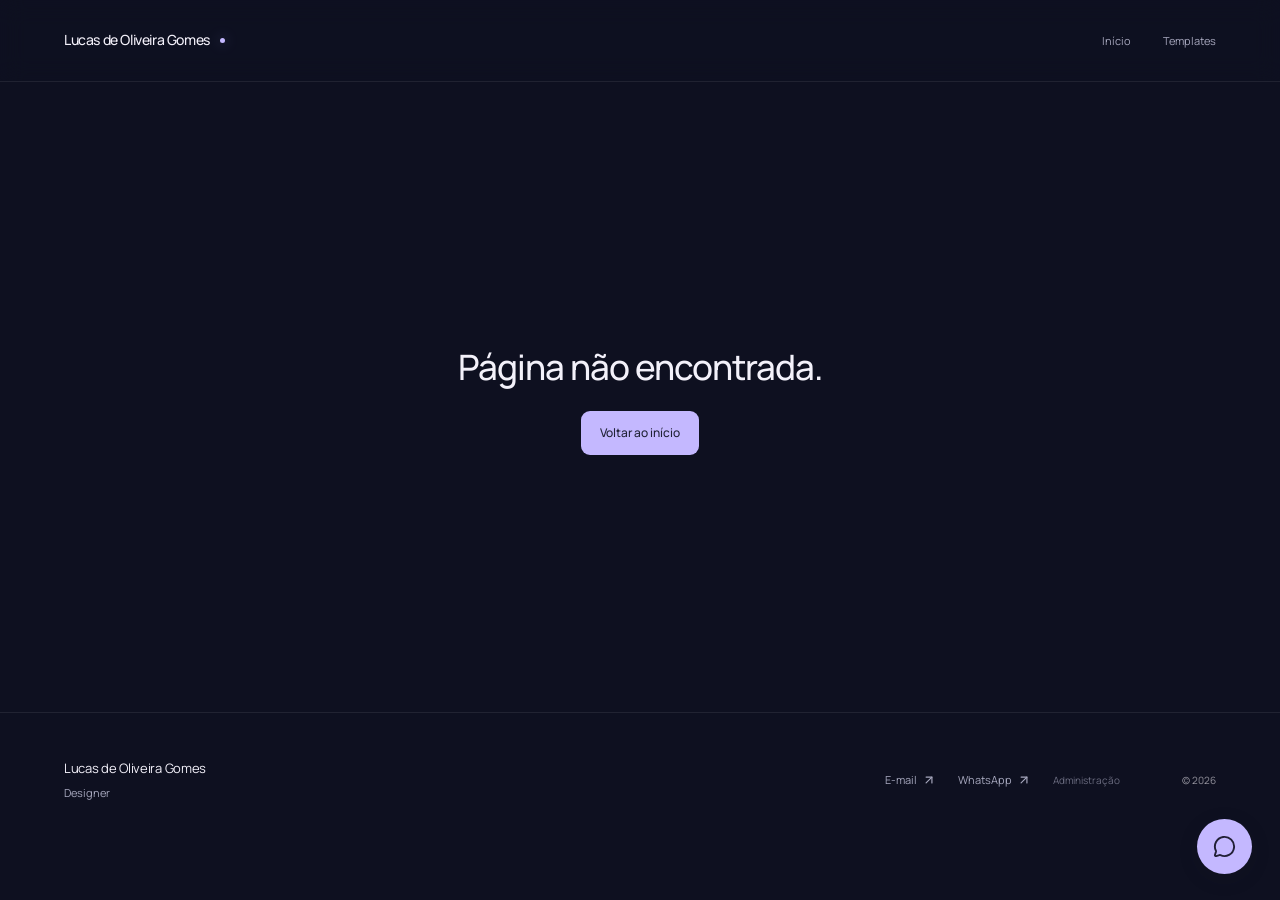
==== commit c6c48600: "Publish immersive responsive studio layout and banner playback fixes" ====
--- a/index.html
+++ b/index.html
@@ -1,3 +1,3 @@
-<!doctype html><html lang="pt-BR"><head><meta charset="UTF-8"/><meta name="viewport" content="width=device-width,initial-scale=1"/><title>Lucas de Oliveira Gomes — Designer</title><meta name="description" content="Templates de design de Lucas de Oliveira Gomes."/><link rel="icon" href="/favicon.svg"/>  <script type="module" crossorigin src="/assets/studio-app-v2.js?v=4"></script>
+<!doctype html><html lang="pt-BR"><head><meta charset="UTF-8"/><meta name="viewport" content="width=device-width,initial-scale=1"/><title>Lucas de Oliveira Gomes — Designer</title><meta name="description" content="Templates de design de Lucas de Oliveira Gomes."/><link rel="icon" href="/favicon.svg"/>  <script type="module" crossorigin src="/assets/studio-app-v5.js"></script>
   <link rel="stylesheet" crossorigin href="/assets/index-BVQU2AAG.css">
-<link rel="stylesheet" href="/assets/studio-customization.css?v=3"></head><body><div id="root"></div></body></html>
+<link rel="stylesheet" href="/assets/studio-customization-v3.css"><link rel="stylesheet" href="/assets/studio-banners-v1.css"><link rel="stylesheet" href="/assets/studio-immersive-v1.css"></head><body><div id="root"></div></body></html>
--- a/assets/studio-customization-v3.css
+++ b/assets/studio-customization-v3.css
@@ -0,0 +1,16 @@
+.studio-theme-options{display:grid;grid-template-columns:repeat(3,minmax(0,1fr));gap:12px;margin:24px 0}.studio-theme-option{display:flex;flex-direction:column;border:1px solid #dedbe6;border-radius:12px;padding:12px;gap:12px;min-height:110px}.studio-theme-option.selected{outline:2px solid #7b679d;outline-offset:2px}.studio-swatch{display:block;width:100%;height:55px;border-radius:7px}.studio-swatch.classic{background:linear-gradient(120deg,#e4dcf6,#d9eef7,#fae3d8)}.studio-swatch.christmas{background:linear-gradient(120deg,#174638,#578775,#d9b57b,#a85256)}.studio-swatch.newyear{background:linear-gradient(120deg,#1c2442,#7374a1,#e4cca0)}.studio-check{display:flex;align-items:center;gap:12px;margin-bottom:24px}.studio-watermark-preview{display:flex;align-items:center;justify-content:center;background:#f1eff5;border-radius:12px;min-height:150px;padding:20px;margin-bottom:16px}.studio-watermark-preview img{height:260px;object-fit:contain;max-width:100%}.studio-customization .muted{margin:14px 0;line-height:1.7}
+html[data-studio-theme=christmas]{--season-ink:#203c34;--season-accent:#b88c4d;--season-page:#faf8f2}html[data-studio-theme=newyear]{--season-ink:#eee9db;--season-accent:#dbc187;--season-page:#141a2c}
+html[data-studio-theme=christmas] #root>div{--page:var(--season-page)!important;--accent:var(--season-accent)!important;--ink:var(--season-ink);--muted:#788177}html[data-studio-theme=christmas] .aurora i:first-child{background:radial-gradient(#71998378,transparent 68%)}html[data-studio-theme=christmas] .aurora i:nth-child(2){background:radial-gradient(#d7b16b70,transparent 68%)}html[data-studio-theme=christmas] .aurora i:nth-child(3){background:radial-gradient(#bd696344,transparent 68%)}html[data-studio-theme=christmas] .hero:after{content:'';pointer-events:none;position:absolute;inset:16px;background-image:radial-gradient(circle,#bc9b6070 1.5px,transparent 2px);background-size:101px 97px;mask-image:linear-gradient(90deg,#000,transparent 35%,transparent 65%,#000)}html[data-studio-theme=christmas] .signature-dot{background:#ab574f}html[data-studio-theme=christmas] .product-cover{outline:1px solid #c9b58540}
+html[data-studio-theme=newyear] #root>div{--page:var(--season-page)!important;--accent:var(--season-accent)!important;--ink:#eee9db;--muted:#aaaebe;--line:#ffffff20;color:var(--ink)}html[data-studio-theme=newyear] .header{background:#141a2ce8}html[data-studio-theme=newyear] .hero{background:radial-gradient(ellipse at 50% 0,#5f52763d,transparent 70%)}html[data-studio-theme=newyear] .hero p{color:#d2c4a3}html[data-studio-theme=newyear] .aurora i:first-child{background:radial-gradient(#7063a36b,transparent 68%)}html[data-studio-theme=newyear] .aurora i:nth-child(2){background:radial-gradient(#a47c426b,transparent 68%)}html[data-studio-theme=newyear] .aurora i:nth-child(3){background:radial-gradient(#7686ba4f,transparent 68%)}html[data-studio-theme=newyear] .hero:after{content:'';pointer-events:none;position:absolute;inset:0;background:radial-gradient(circle at 15% 25%,#e9d49b 0 1px,transparent 2px),radial-gradient(circle at 80% 18%,#fff 0 1px,transparent 2px),radial-gradient(circle at 30% 80%,#c2a76c 0 1px,transparent 2px);background-size:211px 197px;opacity:.5}html[data-studio-theme=newyear] .filters button.active,html[data-studio-theme=newyear] .primary{background:#ddc796;color:#1d2029}html[data-studio-theme=newyear] .product-caption>div>span,html[data-studio-theme=newyear] .filters button,html[data-studio-theme=newyear] .count{color:#adb0bf}html[data-studio-theme=newyear] .admin-shell,html[data-studio-theme=newyear] .auth-card,html[data-studio-theme=newyear] .contact-panel,html[data-studio-theme=newyear] .lightbox,html[data-studio-theme=newyear] .confirm-dialog,html[data-studio-theme=newyear] .profile-panel{--ink:#1d2029;--muted:#777c8b;color:#1d2029}html[data-studio-theme=newyear] .admin-shell{--line:#e8e8ee}html[data-studio-theme=newyear] .nav.open{background:#20263a}html[data-studio-theme=newyear] .base-price,html[data-studio-theme=newyear] .purchase-total{color:#e5cf9e}html[data-studio-theme=newyear] .extra{background:#20263a;border-color:#ffffff20}html[data-studio-theme=newyear] input,html[data-studio-theme=newyear] select,html[data-studio-theme=newyear] textarea{color:#1d2029}html[data-studio-theme=newyear] .admin-shell .primary{background:#1d2029;color:#fff}
+@media(max-width:460px){.studio-theme-options{gap:8px}.studio-theme-option{padding:8px;font-size:11px}.studio-watermark-preview img{height:210px}}
+html[data-studio-theme=christmas] #root>div,html[data-studio-theme=newyear] #root>div{background:var(--page);min-height:100vh}html[data-studio-theme=newyear] .open-product,html[data-studio-theme=newyear] .card-favorite,html[data-studio-theme=newyear] .gallery-arrow,html[data-studio-theme=newyear] .close-lightbox,html[data-studio-theme=newyear] .light-prev,html[data-studio-theme=newyear] .light-next{color:#1d2029}html[data-studio-theme=newyear] .contact-toggle{background:#d7bf83;color:#141a2c}
+html[data-studio-theme=christmas] .hero{background:#193f36;color:#fff9eb}html[data-studio-theme=christmas] .hero p{color:#e6cd9b}html[data-studio-theme=christmas] .hero .down{border-color:#e6cd9b80}html[data-studio-theme=christmas] .hero:after{opacity:.8}html[data-studio-theme=christmas] .aurora i:first-child{background:radial-gradient(#6a9b6570,transparent 68%)}html[data-studio-theme=christmas] .aurora i:nth-child(2){background:radial-gradient(#bb814d66,transparent 68%)}
+/* Seasonal identity and responsive refinements — v3 */
+.seasonal-decor{position:absolute;inset:0;pointer-events:none;overflow:hidden;color:#e5cb92;z-index:0}.seasonal-left,.seasonal-right{position:absolute;width:clamp(95px,13vw,180px);opacity:.65;animation:ornament-float 14s ease-in-out infinite alternate}.seasonal-left{left:6%;bottom:14%}.seasonal-right{right:6%;top:0;animation-delay:-7s}.seasonal-decor svg{display:block;width:100%;height:auto}.hero-inner{z-index:1}.hero>.down{z-index:2}.studio-theme-preview{position:relative;isolation:isolate;min-height:220px;border-radius:14px;display:flex;align-items:center;justify-content:center;flex-direction:column;gap:12px;overflow:hidden;padding:30px;text-align:center}.studio-theme-preview strong{position:relative;z-index:1;font-size:clamp(20px,3vw,32px);font-family:'Instrument Serif',Georgia,serif;font-weight:400}.studio-theme-preview>span{position:relative;z-index:1;font-size:11px;letter-spacing:2px}.studio-theme-preview .seasonal-decor>div{width:70px;opacity:.3}.studio-theme-option{transition:border-color .2s,transform .2s}.studio-theme-option:hover{transform:translateY(-2px)}.studio-theme-option.selected{outline-color:#a58b56}.studio-customization .form-panel>h2{margin-bottom:16px}.studio-customization .fields-row{align-items:start}.product-cover{border-radius:var(--studio-radius,16px)}html[data-studio-columns="3"] .product-grid,html[data-studio-columns="3"] .product-grid.two{grid-template-columns:repeat(3,minmax(0,1fr))}html[data-studio-columns="2"] .product-grid{grid-template-columns:repeat(2,minmax(0,1fr))}html[data-studio-density=compact] .catalog{padding-top:32px;padding-bottom:64px}html[data-studio-density=compact] .product-grid{gap:24px 20px}html[data-studio-density=compact] .cover-art{height:340px}html[data-studio-hero=compact] .hero{height:460px;min-height:380px}
+.promotion-badge{position:absolute;top:18px;left:18px;z-index:3;display:inline-flex;align-items:center;gap:7px;background:#a83b43;color:#fff;border:1px solid #ffffff50;border-radius:24px;padding:8px 12px;font:600 12px 'Plus Jakarta Sans',sans-serif;letter-spacing:.2px;box-shadow:0 3px 14px #54101b12}.promotion-detail{display:inline-flex;align-items:center;gap:8px;padding:9px 13px;border-radius:8px;background:#a83b4310;color:#96343e;font-size:11px;font-weight:600;margin:0 0 24px}.product-sale .card-price{color:#9e3440;font-weight:600}.product-sale .card-price del{color:var(--muted);font-weight:400}.product-sale .product-cover{outline:1px solid #a83b4330}.card-price del{font-size:10px;margin-bottom:3px}.discount-editor{border-top:1px solid #e9e5ed;margin-top:24px;padding-top:24px}.discount-editor h3{font-size:12px;margin-bottom:8px}.discount-editor p{font-size:11px}.discount-presets{display:flex;flex-wrap:wrap;gap:8px;margin:16px 0}.discount-presets .secondary{font-size:11px;min-height:38px;padding:8px 12px}.discount-custom{display:flex;gap:8px;margin:12px 0 18px}.discount-custom input{min-width:0}.discount-custom button{flex-shrink:0}.discount-editor .promotion-detail{display:flex;font-size:10px;margin-bottom:12px}html[data-promotion-style=ribbon] .promotion-badge{border-radius:0 8px 8px 0;left:0;padding-left:18px}html[data-studio-theme=christmas] .promotion-badge{background:#a03c43}html[data-studio-theme=newyear] .promotion-badge{background:#e5cb92;color:#192039}html[data-studio-theme=newyear] .product-sale .card-price{color:#ead2a0}html[data-studio-theme=newyear] .promotion-detail{background:#e5cb9218;color:#ead2a0}html[data-studio-theme=newyear] .admin-shell .promotion-detail{background:#a83b4310;color:#96343e}html[data-studio-theme=newyear] .extra.selected{background:#34354c;border-color:#baa379}html[data-studio-theme=newyear] .description{color:#c2c5d0}html[data-studio-theme=newyear] .partial-note{color:#b2b5c2}html[data-studio-theme=christmas] .header{border-bottom:1px solid #b89c6f28}html[data-studio-theme=christmas] .section-title h2{color:#244f41}html[data-studio-theme=christmas] .hero:after{background-size:89px 113px}html[data-studio-theme=newyear] .hero:after{background-size:271px 227px}.admin-top-actions{display:flex;align-items:center;gap:8px}.admin-top-actions .text-btn{min-height:40px;padding:8px 12px;border:1px solid #e6e1eb;border-radius:8px;font-size:10px}.admin-top{gap:16px}.admin-user{max-width:50%;overflow-wrap:anywhere}.settings-editor>.primary{position:sticky;bottom:20px;z-index:10;box-shadow:0 6px 25px #1d202925}.extra-editor .fields-row{min-width:0}.editor-grid>*{min-width:0}.product-info,.product-heading h1{overflow-wrap:anywhere}.form-panel .field{min-width:0}.studio-customization select{min-width:0}button,a,input,select{touch-action:manipulation}
+@keyframes ornament-float{from{transform:translateY(0) rotate(-2deg)}to{transform:translateY(8px) rotate(2deg)}}
+@media(min-width:1101px){html[data-studio-columns="3"] .cover-art{height:360px}html[data-studio-columns="3"] .product-caption{gap:10px}.editor-side{width:100%}}
+@media(max-width:1100px){html[data-studio-columns] .product-grid,html[data-studio-columns] .product-grid.two{grid-template-columns:repeat(2,minmax(0,1fr))}.seasonal-left{left:2%}.seasonal-right{right:2%}.seasonal-decor>div{width:100px;opacity:.38}.admin-top-actions .text-btn{padding:8px}.admin-top{flex-wrap:wrap;min-height:80px;height:auto;padding:16px 0}}
+@media(max-width:760px){.seasonal-decor>div{width:75px;opacity:.26}.seasonal-left{left:-12px;bottom:8%}.seasonal-right{right:-5px;top:-12px}html[data-studio-hero=compact] .hero{height:390px;min-height:350px}.studio-theme-options{grid-template-columns:repeat(3,minmax(0,1fr))}.promotion-badge{top:12px;left:12px;padding:7px 10px;font-size:10px}.promotion-detail{font-size:10px}.settings-editor>.primary{bottom:82px;width:100%}.admin-top-actions{order:3;width:100%;justify-content:flex-end}.admin-top>span:first-child{flex:1}.fields-row{grid-template-columns:repeat(2,minmax(0,1fr))}.studio-customization .form-panel{padding:20px}.product-caption{overflow-wrap:anywhere}.filters{gap:4px}.filters button{min-height:40px}.gallery-arrow,.icon{min-height:40px}.editor-side{display:flex;flex-direction:column}.editor-side>.form-panel{width:100%}.category-row{align-items:center}.row-actions{flex-wrap:wrap}.product-row .status{white-space:normal}.product-info .purchase{width:100%}.studio-watermark-preview img{height:230px}}
+@media(max-width:460px){html[data-studio-columns] .product-grid,html[data-studio-columns] .product-grid.two{grid-template-columns:1fr}.fields-row{grid-template-columns:1fr}html[data-studio-density=compact] .cover-art{height:330px}.discount-custom{flex-wrap:wrap}.discount-custom input{flex:1;min-width:100px}.promotion-badge{top:15px;left:15px}.product-caption{gap:8px}.card-price{font-size:11px}.studio-theme-option{font-size:10px;padding:10px 6px}.hero h1{font-size:clamp(43px,12vw,58px)}.hero h1 .serif{font-size:1.04em}.editor-gallery{grid-template-columns:repeat(2,minmax(0,1fr))}.check-row{flex-wrap:wrap;gap:12px}.admin-top{margin-bottom:24px}}
+@media(prefers-reduced-motion:reduce){.seasonal-decor>div{animation:none}.studio-theme-option{transition:none}}
--- a/assets/studio-banners-v1.css
+++ b/assets/studio-banners-v1.css
@@ -0,0 +1,7 @@
+.banner-section{padding-top:38px;padding-bottom:38px}.banner-heading{display:flex;justify-content:space-between;gap:20px;align-items:center;margin-bottom:18px;font-size:10px;letter-spacing:1.5px;text-transform:uppercase;color:var(--muted)}.banner-stage{position:relative;isolation:isolate;height:430px;border-radius:var(--studio-radius,16px);overflow:hidden;background:#eee9df;touch-action:pan-y}.banner-stage.banner-compact{height:330px}.banner-slide{position:absolute;inset:0;display:grid;grid-template-columns:1fr 1fr;align-items:stretch;opacity:0;visibility:hidden;pointer-events:none;transform:translateX(0);transition:opacity var(--banner-duration) ease,transform var(--banner-duration) cubic-bezier(.2,.65,.2,1),visibility var(--banner-duration);overflow:hidden}.banner-slide.is-active{opacity:1;visibility:visible;pointer-events:auto;z-index:1}.transition-slide .banner-slide{transform:translateX(6%)}.transition-slide .banner-slide.is-active{transform:translateX(0)}.transition-zoom .banner-slide{transform:scale(1.035)}.transition-zoom .banner-slide.is-active{transform:scale(1)}.banner-copy{position:relative;z-index:1;display:flex;flex-direction:column;align-items:flex-start;justify-content:center;padding:48px 12px 48px 56px;min-width:0}.banner-kicker{font-size:10px;letter-spacing:2px;text-transform:uppercase;opacity:.6;margin-bottom:22px}.banner-copy h2{font-family:'Instrument Serif',Georgia,serif;font-size:clamp(32px,3.9vw,59px);font-weight:400;letter-spacing:-1px;line-height:1.07;max-width:520px;overflow-wrap:anywhere}.banner-copy p{font-size:12px;line-height:1.8;max-width:360px;margin-top:18px;opacity:.8;overflow-wrap:anywhere}.banner-link{display:inline-flex;align-items:center;gap:22px;border-bottom:1px solid currentColor;padding:12px 0;margin-top:24px;font-size:11px}.banner-link svg{transition:transform .25s}.banner-slide:hover .banner-link svg{transform:translateX(4px)}.banner-art{display:flex;align-items:center;justify-content:center;min-width:0;overflow:hidden;padding:32px}.banner-art img{max-width:90%;width:auto;height:100%;object-fit:contain;filter:drop-shadow(0 16px 25px #1d202916);transform:rotate(4deg);transition:transform .7s ease}.banner-art.cover{padding:0}.banner-art.cover img{max-width:100%;width:100%;height:100%;object-fit:cover;transform:none;filter:none}.banner-art>.skeleton,.banner-art>.image-fallback{max-height:100%;height:100%;width:100%}.banner-controls{display:flex;align-items:center;justify-content:space-between;gap:20px;margin-top:16px}.banner-dots{display:flex;flex-wrap:wrap;align-items:center;gap:2px}.banner-dots button{width:30px;height:40px;padding:10px}.banner-dots span{width:5px;height:5px;border-radius:50%;background:currentColor;opacity:.3;transition:width .3s,opacity .3s}.banner-dots button.active span{width:19px;border-radius:5px;opacity:.9}.banner-buttons{display:flex;gap:8px}.banner-buttons button{border:1px solid var(--line);width:40px;height:40px;border-radius:50%;font-size:17px}.banner-slide:focus-visible{outline:3px solid var(--accent);outline-offset:-5px}.banner-edit-card{border:1px solid #e7e2eb;background:#faf9fc;border-radius:12px;padding:22px;margin:24px 0}.banner-edit-top{display:flex;align-items:center;justify-content:space-between;gap:12px;margin-bottom:20px}.banner-edit-top strong{font-size:12px;font-weight:500}.banner-edit-top>div{display:flex;align-items:center;gap:6px}.banner-image-tools{display:flex;align-items:center;flex-wrap:wrap;gap:15px}.banner-upload{position:relative;cursor:pointer;display:inline-flex;align-items:center;justify-content:center;overflow:hidden}.banner-upload input{position:absolute;inset:0;opacity:0;cursor:pointer;width:100%;height:100%}.banner-editor>.fields-row{margin-top:24px}.banner-editor-preview{border-top:1px solid #e7e2eb;margin-top:24px;padding-top:16px}.banner-editor-preview .banner-section{padding:15px 0;color:#1d2029;--muted:#777c8b;--line:#e8e8ee}.banner-editor-preview .banner-stage{height:320px}.banner-editor-preview .banner-copy{padding:28px}.banner-editor-preview .banner-copy h2{font-size:34px}.banner-editor-preview .banner-art{padding:20px}.banner-editor .muted{margin-top:14px}.banner-controls button:focus-visible{outline-offset:2px}html[data-studio-theme=newyear] .banner-editor{color:#1d2029}html[data-studio-theme=newyear] .banner-controls button{color:inherit}html[data-studio-theme=newyear] .banner-editor-preview{color:#1d2029}
+@media(max-width:1100px){.banner-copy{padding:32px}.banner-stage{height:380px}.banner-art{padding:24px}.banner-copy h2{font-size:43px}.banner-editor-preview .banner-copy{padding:20px}.banner-editor-preview .banner-copy h2{font-size:30px}}
+@media(max-width:760px){.banner-section{padding-top:26px;padding-bottom:26px}.banner-stage{height:380px}.banner-stage.banner-compact{height:310px}.banner-copy{padding:28px 10px 28px 28px}.banner-copy h2{font-size:36px}.banner-kicker{margin-bottom:16px;font-size:9px}.banner-copy p{font-size:11px;margin-top:14px}.banner-link{font-size:10px;gap:12px;margin-top:14px}.banner-art{padding:20px 12px}.banner-edit-card{padding:18px}.banner-edit-top{flex-wrap:wrap}.banner-editor-preview .banner-copy h2{font-size:28px}.banner-heading{font-size:9px}}
+@media(max-width:460px){.banner-stage,.banner-stage.banner-compact{height:520px}.banner-slide{grid-template-columns:1fr;grid-template-rows:auto minmax(0,1fr)}.banner-copy{padding:28px 28px 0}.banner-copy h2{font-size:36px;line-height:1.1;max-width:100%}.banner-copy p{font-size:11px;margin-top:10px}.banner-kicker{margin-bottom:12px}.banner-link{margin-top:10px;padding:10px 0}.banner-art{padding:20px 40px 24px}.banner-art img{height:100%;max-height:240px;max-width:95%;width:auto}.banner-art.cover{margin-top:20px}.banner-art.cover img{max-height:none}.banner-stage.banner-compact{height:450px}.banner-stage.banner-compact .banner-copy h2{font-size:30px}.banner-stage.banner-compact .banner-copy p{display:none}.banner-controls{gap:10px}.banner-buttons{gap:5px}.banner-dots button{width:24px;padding:7px}.banner-buttons button{width:38px;height:38px}.banner-edit-top .icon{width:36px;min-width:36px}.banner-editor-preview .banner-stage{height:470px}.banner-editor-preview .banner-copy{padding:24px 24px 0}.banner-upload{width:100%;font-size:10px}.banner-image-tools{gap:10px}}
+@media(prefers-reduced-motion:reduce){.banner-slide,.banner-art img,.banner-dots span,.banner-link svg{transition:none!important;transform:none!important}}
+
+.banner-copy h2{display:-webkit-box;-webkit-box-orient:vertical;-webkit-line-clamp:3;overflow:hidden}.banner-copy p{display:-webkit-box;-webkit-box-orient:vertical;-webkit-line-clamp:3;overflow:hidden}
--- a/assets/studio-immersive-v1.css
+++ b/assets/studio-immersive-v1.css
@@ -0,0 +1,27 @@
+/* Spatial studio: one lightweight glass scene, CSS depth and SVG accents. */
+:root{--scene-bg:#0e1020;--scene-panel:#181a2d;--scene-text:#f3f1fa;--scene-muted:#a7a8be;--scene-line:#ffffff14;--scene-highlight:#c4b8ff;--scene-orb:#7a64d4}
+html[data-studio-theme=christmas]{--scene-bg:#0b1c1c;--scene-panel:#132c29;--scene-text:#f5f2e8;--scene-muted:#a6bab0;--scene-highlight:#e1c58d;--scene-orb:#3a866c}
+html[data-studio-theme=newyear]{--scene-bg:#0b1020;--scene-panel:#151b30;--scene-text:#f5f1e7;--scene-muted:#a5aec5;--scene-highlight:#dac99f;--scene-orb:#665eac}
+html[data-studio-theme] #root>.studio-root.is-storefront{background:var(--scene-bg);color:var(--scene-text);--ink:var(--scene-text);--muted:var(--scene-muted);--line:var(--scene-line);--accent:var(--scene-highlight);min-height:100vh}
+html[data-studio-theme] .is-storefront .header{height:82px;background:color-mix(in srgb,var(--scene-bg) 94%,transparent);backdrop-filter:blur(12px);border-bottom:1px solid var(--scene-line)}.is-storefront .header-inner{max-width:1520px;padding:0 clamp(24px,5vw,80px)}.is-storefront .signature{font-weight:500;letter-spacing:-.4px}.is-storefront .signature-dot{background:var(--scene-highlight);box-shadow:0 0 14px color-mix(in srgb,var(--scene-highlight) 45%,transparent)}.is-storefront .nav{gap:32px}.is-storefront .nav>a{color:var(--scene-muted);font-size:11px}.is-storefront .nav>a:hover{color:var(--scene-text)}.is-storefront a:focus-visible,.is-storefront button:focus-visible{outline-color:var(--scene-highlight)}
+.immersive-hero{position:relative;isolation:isolate;display:grid;grid-template-columns:minmax(240px,.8fr) minmax(0,1.8fr);align-items:center;min-height:680px;max-width:1600px;margin:auto;padding:80px clamp(24px,5.5vw,88px) 100px;gap:45px;overflow:hidden;contain:paint}.immersive-atmosphere{position:absolute;inset:0;z-index:-2;pointer-events:none;background:radial-gradient(ellipse at 65% 30%,color-mix(in srgb,var(--scene-orb) 22%,transparent),transparent 62%)}.room-horizon{position:absolute;inset:0;background:linear-gradient(180deg,transparent 69%,#ffffff06 69.2%,transparent 69.5%),linear-gradient(90deg,transparent 12%,#ffffff02 12.1%,transparent 12.3%)}.room-light{position:absolute;filter:blur(75px);border-radius:50%;width:38%;height:45%;opacity:.3;background:var(--scene-orb);transform:translateZ(0)}.light-one{top:4%;left:42%}.light-two{right:-10%;bottom:0;width:28%;background:#627aae;opacity:.15}.room-plinth{position:absolute;left:44%;right:5%;bottom:12%;height:5%;border-radius:50%;background:#0008;filter:blur(20px);transform:rotate(-3deg)}.immersive-intro{position:relative;z-index:3;padding-bottom:20px}.intro-rule{width:36px;height:2px;background:var(--scene-highlight);opacity:.7;margin-bottom:35px}.immersive-intro h1{font:400 clamp(44px,4.5vw,72px)/1.02 'Instrument Serif',Georgia,serif;letter-spacing:-1.7px;color:var(--scene-text)}.immersive-intro h1 span{display:block}.immersive-intro p{font-size:12px;letter-spacing:3px;color:var(--scene-muted);margin-top:22px}.immersive-explore{display:inline-flex;align-items:center;gap:26px;margin-top:58px;border:1px solid #ffffff24;border-radius:30px;padding:12px 20px;font-size:11px;color:var(--scene-text);background:#ffffff05}.immersive-explore svg{transition:transform .3s}.immersive-explore:hover svg{transform:translateX(3px)}.spatial-stage{position:relative;perspective:1500px;min-width:0;animation:spatial-float 9s ease-in-out infinite alternate;transform:translateZ(0)}.spatial-window{position:relative;z-index:2;border:1px solid #d7dcff4d;border-radius:25px;background:linear-gradient(130deg,#c3bfff16,#a1bcff04 48%,#ffffff0a);backdrop-filter:blur(9px);padding:0 18px;transform:rotateX(calc(5deg + var(--look-y,0deg))) rotateY(calc(-8deg + var(--look-x,0deg))) rotateZ(1deg);transform-style:preserve-3d;box-shadow:0 35px 90px #0005,inset 0 0 0 4px #ffffff03,0 0 45px #9b91ff07;transition:transform .5s cubic-bezier(.2,.6,.2,1);overflow:hidden}.spatial-window:after{content:'';position:absolute;inset:0;pointer-events:none;border-radius:inherit;background:linear-gradient(125deg,#fff0 20%,#e3e7ff09 31%,#fff0 45%,#fff0 76%,#ffffff05 100%);box-shadow:inset 0 1px 0 #ffffff52}.spatial-toolbar{height:55px;display:flex;align-items:center;gap:22px;font-size:9px;letter-spacing:.5px;border-bottom:1px solid #ffffff0d;color:#d1cfea}.window-lights{display:flex;gap:5px}.window-lights i{width:5px;height:5px;border-radius:50%;background:#f3efff66}.window-lights i:nth-child(2){opacity:.55}.window-lights i:nth-child(3){opacity:.3}.window-counter{margin-left:auto;opacity:.5;font-size:8px;letter-spacing:.4px}.spatial-board{display:grid;grid-template-columns:.9fr 1.1fr .9fr;grid-template-rows:145px 145px;gap:13px;padding:20px 0;min-height:330px}.spatial-product{position:relative;display:flex;flex-direction:column;min-height:0;min-width:0;overflow:hidden;border:1px solid #ffffff25;border-radius:14px;background:linear-gradient(140deg,#c7bfb847,#eae4df0c);box-shadow:0 10px 25px #0002;transition:transform .4s,box-shadow .4s}.spatial-product:hover{transform:translateY(-5px) translateZ(10px);box-shadow:0 16px 25px #0004}.spatial-product-0{grid-column:1;grid-row:1/3;transform:translateY(7px)}.spatial-product-1{grid-column:2;grid-row:1}.spatial-product-2{grid-column:2;grid-row:2;background:#bdd0e326}.spatial-product-3{grid-column:3;grid-row:1/3;background:#e9a8bc2b;transform:translateY(-7px)}.spatial-product-4{display:none}.spatial-board[data-cards="1"]{grid-template-columns:1fr;grid-template-rows:300px}.spatial-board[data-cards="1"] .spatial-product{grid-row:auto;grid-column:auto}.spatial-board[data-cards="2"],.spatial-board[data-cards="3"]{grid-template-columns:1fr 1fr}.spatial-board[data-cards="2"] .spatial-product-1{grid-column:2;grid-row:1/3}.spatial-art{display:flex;align-items:center;justify-content:center;min-height:0;flex:1;padding:13px;overflow:hidden;background:radial-gradient(at 80% 5%,#ffffff12,transparent 70%)}.spatial-art img{object-fit:contain;height:100%;max-height:100%;max-width:100%;width:100%;filter:drop-shadow(0 7px 8px #0002);transition:transform .5s}.spatial-product:hover img{transform:scale(1.035)}.spatial-art>.skeleton{height:100%;width:100%;background:#ffffff0a}.spatial-caption{display:flex;align-items:center;justify-content:space-between;gap:8px;min-height:35px;padding:9px 11px;background:#11172780;color:#f0ecfa;border-top:1px solid #ffffff0b;font-size:8px;line-height:1.4}.spatial-caption span{overflow:hidden;text-overflow:ellipsis;white-space:nowrap}.spatial-caption svg{flex-shrink:0;opacity:.6}.spatial-bottom{height:44px;display:flex;align-items:center;gap:7px;color:#a9a7c1;font-size:8px;letter-spacing:1px;border-top:1px solid #ffffff0d}.spatial-status{width:4px;height:4px;border-radius:50%;background:#a0d5c3}.spatial-mark{margin-left:auto;font-size:16px;color:var(--scene-highlight)}.spatial-orbit{position:absolute;border:1px solid #a7a4dd1f;pointer-events:none;z-index:0;border-radius:50%;height:150px;width:150px}.orbit-one{top:-34px;right:-32px;transform:rotateX(55deg) rotateY(-20deg)}.orbit-two{bottom:-22px;left:-35px;height:200px;width:200px;transform:rotateX(60deg)}.spatial-motion{position:absolute;right:0;bottom:-54px;display:flex;align-items:center;gap:8px;color:var(--scene-muted);font-size:9px;padding:9px 0;z-index:3;min-height:40px}.spatial-motion:hover{color:var(--scene-text)!important}.immersive-hero .seasonal-decor{z-index:-1;opacity:.7}.immersive-hero .seasonal-left{left:28%;bottom:2%;width:95px;opacity:.55}.immersive-hero .seasonal-right{right:2%;top:0;width:130px;opacity:.8}.immersive-hero .seasonal-right:has(.firework-burst){top:10px;right:2%;width:170px}.immersive-hero .seasonal-left:has(.firework-burst){width:130px;left:2%;bottom:0}.spatial-loading{grid-column:1/-1;display:flex;align-items:center;justify-content:center;font-size:11px;color:var(--scene-muted);min-height:290px}
+@keyframes spatial-float{from{transform:translateY(0)}to{transform:translateY(-10px)}}
+/* Fireworks launch, expand and fade. Only small SVG groups transform. */
+.firework-burst{overflow:visible}.firework-launch{transform-origin:100px 190px;animation:firework-launch 6s var(--burst-delay,0s) infinite;opacity:0}.firework-rays,.firework-ring{transform-origin:100px 96px;animation:firework-expand 6s var(--burst-delay,0s) infinite;opacity:0}.firework-ring{animation-name:firework-halo}.firework-spark{animation:firework-particles 6s var(--burst-delay,0s) infinite;opacity:0}.seasonal-decor>div:has(.firework-burst){animation:none}
+@keyframes firework-launch{0%,3%{opacity:0;transform:translateY(45px) scaleY(.15)}12%{opacity:.9;transform:translateY(-15px) scaleY(.7)}18%,100%{opacity:0;transform:translateY(-70px) scaleY(.1)}}
+@keyframes firework-expand{0%,15%{opacity:0;transform:scale(.05)}20%{opacity:1;transform:scale(.3)}34%{opacity:.8;transform:scale(1)}48%,100%{opacity:0;transform:scale(1.17)}}
+@keyframes firework-halo{0%,17%{opacity:0;transform:scale(.05)}23%{opacity:.5;transform:scale(.35)}42%,100%{opacity:0;transform:scale(1.25)}}
+@keyframes firework-particles{0%,18%{opacity:0;transform:translate(0,0) scale(.3)}22%{opacity:1;transform:translate(calc(var(--spark-x)*.35),calc(var(--spark-y)*.35)) scale(1)}38%{opacity:.7;transform:translate(var(--spark-x),var(--spark-y)) scale(.8)}53%,100%{opacity:0;transform:translate(var(--spark-x),calc(var(--spark-y) + 20px)) scale(.2)}}
+.scene-paused .spatial-stage,.scene-paused .firework-burst *,.scene-paused .seasonal-decor>div{animation-play-state:paused!important}.scene-paused .spatial-window{transform:rotateX(3deg) rotateY(-5deg) rotateZ(0)}
+/* Gallery workspace replaces the previous open catalog grid. */
+html[data-studio-theme] .is-storefront .catalog{max-width:1400px;margin:48px auto 64px;padding:38px clamp(24px,4vw,56px) 48px;border:1px solid var(--scene-line);border-radius:30px;background:linear-gradient(130deg,#ffffff04,#ffffff01);box-shadow:inset 0 1px 0 #ffffff04;scroll-margin-top:100px}.is-storefront .section-title{margin-bottom:24px}.is-storefront .section-title h2{font:400 36px 'Instrument Serif',Georgia,serif!important;color:var(--scene-text)!important;letter-spacing:-.5px}.is-storefront .section-title .count{font:9px Manrope,sans-serif;color:var(--scene-muted)}.is-storefront .catalog-mark{border-radius:50%;border-color:var(--scene-line);color:var(--scene-muted)}.is-storefront .catalog-tools{padding-bottom:22px;border-bottom:1px solid var(--scene-line);margin-bottom:28px;gap:18px}.is-storefront .filters{gap:6px}.is-storefront .filters button{font-size:10px;color:var(--scene-muted)!important;padding:10px 16px;border:1px solid transparent}.is-storefront .filters button.active{background:#ffffff0c!important;border-color:#ffffff26;color:var(--scene-text)!important}.is-storefront .filters button:hover:not(:disabled){background:#ffffff0b!important;color:var(--scene-text)!important}.is-storefront .search{border:1px solid var(--scene-line);border-radius:30px;padding:0 14px;max-width:240px;color:var(--scene-muted)}.is-storefront .search input:not([type]){color:var(--scene-text);background:none!important}.is-storefront .search input::placeholder{color:var(--scene-muted)}.is-storefront .product-grid{gap:28px 24px}.is-storefront .product-card{padding:10px;border:1px solid #ffffff0c;border-radius:calc(var(--studio-radius,16px) + 7px);background:#ffffff02;transition:border-color .3s,transform .3s,background .3s;animation:none}.is-storefront .product-card:hover{border-color:#ffffff2b;background:#ffffff04;transform:translateY(-3px)}.is-storefront .product-cover{border-radius:var(--studio-radius,16px);background:#2c2c3e;outline:0}.is-storefront .cover-art{height:370px;padding:34px;background:radial-gradient(at 60% 0,#f4eee4,#e4dfd3)}.is-storefront .tone-1 .cover-art{background:radial-gradient(at 60% 0,#f5e9e9,#dcd3e4)}.is-storefront .product-caption{padding:22px 7px 12px;gap:15px;min-height:83px}.is-storefront .product-caption h3{color:var(--scene-text);font-size:14px;font-weight:400}.is-storefront .product-caption>div>span{color:var(--scene-muted)!important;font-size:10px}.is-storefront .card-price{color:var(--scene-text);font-size:11px}.is-storefront .product-sale .card-price{color:var(--scene-highlight)!important}.is-storefront .product-sale .product-cover{outline:1px solid #d8c79244}.is-storefront .promotion-badge{box-shadow:0 2px 14px #0001}.is-storefront .card-favorite{top:23px;right:23px;backdrop-filter:none;background:#ffffffc2;color:#4b4657!important}.is-storefront .open-product{width:37px;height:37px;color:#282333;background:#fffffff0}.is-storefront .footer{max-width:1400px;border-color:var(--scene-line);padding:35px clamp(24px,5vw,70px);min-height:135px;color:var(--scene-muted)}.is-storefront .footer-name{color:var(--scene-text)}.is-storefront .footer-links{gap:22px}.is-storefront .footer-links a:hover{color:var(--scene-text)}.is-storefront .copyright{margin-right:0}.is-storefront .contact-toggle{background:var(--scene-highlight)!important;color:#222036!important}.is-storefront .contact-panel{color:#252435}.is-storefront .nav.open{background:var(--scene-panel)!important;border-color:var(--scene-line)}.is-storefront .skeleton{background:linear-gradient(100deg,#ffffff03 20%,#ffffff07 50%,#ffffff03 80%);background-size:200% 100%}.is-storefront .primary{background:var(--scene-highlight);color:#202236}.is-storefront .primary:hover:not(:disabled){background:#e4dcff;color:#202236}.is-storefront .auth-card,.is-storefront .confirm-dialog,.is-storefront .contact-panel{--ink:#262436;--muted:#777285;color:#262436}.is-storefront .auth-card .primary{background:#28263c;color:white}.is-storefront .auth-page{background:radial-gradient(ellipse at 50% 30%,#635c9130,transparent 70%)}.is-storefront .profile-panel,.is-storefront .inquiry-list{background:var(--scene-panel);border-color:var(--scene-line);color:var(--scene-text)}.is-storefront .inquiry-row{border-color:var(--scene-line)}.is-storefront .product-page{max-width:1400px;padding-top:40px;padding-bottom:72px}.is-storefront .gallery-main{background:linear-gradient(140deg,#ffffff08,#ffffff03);border:1px solid var(--scene-line);border-radius:24px}.is-storefront .gallery-thumb{background:#ffffff06;border-color:var(--scene-line)}.is-storefront .product-heading h1{font-family:'Instrument Serif',Georgia,serif;font-weight:400;font-size:clamp(34px,3.5vw,54px);color:var(--scene-text)}.is-storefront .description{color:var(--scene-muted)!important;font-size:12px;line-height:1.9}.is-storefront .base-price,.is-storefront .purchase-total{color:var(--scene-text)!important}.is-storefront .extra{background:var(--scene-panel)!important;border-color:var(--scene-line);color:var(--scene-text)}.is-storefront .extra.selected{background:#ffffff0b!important;border-color:var(--scene-highlight)}.is-storefront .partial-note{color:var(--scene-muted)!important}.is-storefront .purchase-total{border-color:var(--scene-line)}.is-storefront .promotion-detail{background:#b6a7f115;color:var(--scene-highlight)}.is-storefront .lightbox{color:#252435}.is-storefront .banner-section{max-width:1400px;padding:14px 48px 0}.is-storefront .banner-heading{letter-spacing:1px;color:var(--scene-muted);font-size:9px}.is-storefront .banner-stage{height:370px;border-radius:24px;border:1px solid #ffffff18;background:var(--scene-panel)}.is-storefront .banner-copy{padding-left:42px}.is-storefront .banner-copy h2{font-size:clamp(34px,4vw,55px)}.banner-heading .banner-playback-status{margin-left:auto;letter-spacing:0;text-transform:none;font-size:9px;opacity:.75}.banner-controls{color:var(--scene-text)}.banner-buttons button{color:inherit!important;min-width:40px}.banner-art{height:100%;min-height:0}.banner-art img{height:100%;max-height:100%;width:100%;max-width:100%;object-fit:contain;transform:rotate(3deg)}.banner-art.cover img{transform:none}.is-storefront .banner-stage.banner-compact{height:310px}
+/* Independent admin appearance. Never changes the storefront theme. */
+html[data-admin-theme=dark] .admin-shell{--ink:#ececf5!important;--muted:#a2a4ba!important;--line:#ffffff12!important;color:var(--ink)!important;background:#10121c!important;color-scheme:dark}html[data-admin-theme=dark] .admin-sidebar{background:#151722;border-color:#ffffff0e}html[data-admin-theme=dark] .admin-brand{color:#ececf5}html[data-admin-theme=dark] .brand-monogram{color:#c0aef0}html[data-admin-theme=dark] .admin-brand small{color:#8b8da4}html[data-admin-theme=dark] .admin-sidebar nav button,html[data-admin-theme=dark] .admin-bottom button{color:#a7a8bc}html[data-admin-theme=dark] .admin-sidebar nav button.active{background:#bca2f016;color:#d4c2ff}html[data-admin-theme=dark] .admin-sidebar nav button:hover,html[data-admin-theme=dark] .admin-bottom button:hover{background:#ffffff06;color:#efebff}html[data-admin-theme=dark] .admin-top{border-color:#ffffff0e;color:#a7a9bb}html[data-admin-theme=dark] .admin-user{color:#d6d6e5}html[data-admin-theme=dark] .tiny-avatar{background:#b49adc22;color:#d7c6ff}html[data-admin-theme=dark] .admin-shell .form-panel,html[data-admin-theme=dark] .admin-shell .stat,html[data-admin-theme=dark] .admin-shell .product-table,html[data-admin-theme=dark] .admin-shell .inquiry-list{background:#191c29;border-color:#ffffff10;color:#e9e9f2}html[data-admin-theme=dark] .admin-shell .product-row,html[data-admin-theme=dark] .admin-shell .category-row,html[data-admin-theme=dark] .admin-shell .inquiry-row{border-color:#ffffff0c}html[data-admin-theme=dark] .admin-shell .extra-editor,html[data-admin-theme=dark] .admin-shell .banner-edit-card{background:#141723;border-color:#ffffff12}html[data-admin-theme=dark] .admin-shell input:not([type=checkbox]):not([type=radio]):not([type=range]):not([type=color]),html[data-admin-theme=dark] .admin-shell textarea,html[data-admin-theme=dark] .admin-shell select{background:#111420!important;border-color:#ffffff1c!important;color:#ededf5!important}html[data-admin-theme=dark] .admin-shell input::placeholder,html[data-admin-theme=dark] .admin-shell textarea::placeholder{color:#81849c}html[data-admin-theme=dark] .admin-shell input:read-only{background:#1e2131!important;color:#9396ae!important}html[data-admin-theme=dark] .admin-shell .secondary,html[data-admin-theme=dark] .admin-shell .text-btn{background:#ffffff03;border-color:#ffffff1a;color:#deddeb}html[data-admin-theme=dark] .admin-shell .secondary:hover,html[data-admin-theme=dark] .admin-shell .text-btn:hover{background:#ffffff0a;color:#fff}html[data-admin-theme=dark] .admin-shell .primary{background:#c2b0ee!important;color:#1c1929!important}html[data-admin-theme=dark] .admin-shell .currency-input{background:#111420;border-color:#ffffff1c}html[data-admin-theme=dark] .admin-shell .currency-input input{background:transparent!important}html[data-admin-theme=dark] .admin-shell .status.published{background:#173b32;color:#9ed2bb}html[data-admin-theme=dark] .admin-shell .status.draft{background:#403525;color:#e7ca8c}html[data-admin-theme=dark] .admin-shell .status.inactive{background:#292b37;color:#acafc0}html[data-admin-theme=dark] .admin-shell .upload-area{background:#ffffff03;border-color:#ffffff25;color:#c2b5d7}html[data-admin-theme=dark] .admin-shell .editor-image,html[data-admin-theme=dark] .admin-shell .no-cover,html[data-admin-theme=dark] .admin-shell .row-product img,html[data-admin-theme=dark] .admin-shell .studio-watermark-preview{background:#ffffff05;border-color:#ffffff12}html[data-admin-theme=dark] .admin-shell .discount-editor{border-color:#ffffff12}html[data-admin-theme=dark] .admin-shell .promotion-detail{background:#c4b0ef15;color:#dac9ff}html[data-admin-theme=dark] .admin-shell .empty.small{background:#ffffff03;color:#a9a9bf}html[data-admin-theme=dark] .admin-shell .studio-theme-option{border-color:#ffffff20;color:#dcdbea}html[data-admin-theme=dark] .admin-shell .studio-theme-option.selected{outline-color:#c6b0f0}html[data-admin-theme=dark] .admin-shell .banner-editor-preview{color:#eee;border-color:#ffffff14}html[data-admin-theme=dark] .admin-shell .banner-editor-preview .banner-section{color:#e8e8ef;--muted:#a7a9bf;--line:#ffffff18}html[data-admin-theme=dark] .admin-shell .alert{background:#47262a;color:#f1bfc6;border-color:#6c3c44}html[data-admin-theme=dark] .admin-shell .success{background:#17382e;color:#a8d5ba}html[data-admin-theme=dark] .admin-shell .muted{color:#aaaac1}html[data-admin-theme=dark] .admin-shell .confirm-dialog{background:#1c1f2e;color:#efedf7}html[data-admin-theme=dark] .admin-shell input[type=color]{background:#29283c}html[data-admin-theme=dark] .admin-shell .lightbox{background:#141724;color:#e8e7f2}html[data-admin-theme=dark] .admin-shell .banner-editor-preview .banner-stage{border-color:#ffffff18}html[data-admin-theme=light] .admin-shell{--ink:#1d2029!important;--muted:#777c8b!important;--line:#e8e8ee!important;background:#f6f6f9!important;color:#1d2029!important;color-scheme:light}.admin-theme-toggle{white-space:nowrap}.admin-top-actions{flex-wrap:wrap}.admin-shell .banner-playback-status{display:none}.admin-shell .page-title h1{overflow-wrap:anywhere}.admin-shell .settings-editor>.primary{box-shadow:0 6px 25px #0003}.admin-shell .banner-editor-preview .banner-art img{width:100%;max-width:100%}
+@media(min-width:1500px){.immersive-hero{min-height:760px;gap:65px}.spatial-board{grid-template-rows:165px 165px}.immersive-intro h1{font-size:76px}}
+@media(max-width:1200px){.immersive-hero{gap:24px;grid-template-columns:minmax(220px,.8fr) minmax(0,1.6fr);padding-left:40px;padding-right:40px;min-height:640px}.immersive-intro h1{font-size:58px}.spatial-board{grid-template-rows:130px 130px;gap:10px}.spatial-caption{font-size:7px;padding:8px}.spatial-window{padding:0 14px}.is-storefront .catalog{margin-left:32px;margin-right:32px}.is-storefront .banner-section{padding-left:32px;padding-right:32px}}
+@media(max-width:960px){.immersive-hero{grid-template-columns:1fr;padding:55px 40px 90px;min-height:auto;gap:40px}.immersive-intro{display:grid;grid-template-columns:1fr auto;align-items:end;padding:0}.immersive-intro h1{font-size:58px;grid-column:1;grid-row:1}.immersive-intro h1 span{display:inline}.immersive-intro h1 span+span:before{content:' '}.intro-rule{display:none}.immersive-intro p{grid-column:1;margin-top:16px;grid-row:2}.immersive-explore{grid-column:2;grid-row:1/3;margin:0}.spatial-stage{max-width:700px;width:95%;margin:auto}.spatial-board{grid-template-rows:145px 145px}.immersive-hero .seasonal-right{top:80px}.immersive-hero .seasonal-left{left:0;bottom:0}.immersive-hero .seasonal-left:has(.firework-burst){left:0;bottom:0;opacity:.35}.immersive-hero .seasonal-right:has(.firework-burst){top:0;opacity:.5}.spatial-window{transform:rotateX(4deg) rotateY(-4deg) rotateZ(.8deg)}html[data-studio-theme] .is-storefront .catalog{border-radius:24px}.is-storefront .cover-art{height:320px;padding:26px}.admin-top{align-items:center}}
+@media(max-width:760px){html[data-studio-theme] .is-storefront .header{height:70px}.is-storefront .header-inner{padding:0 22px}.is-storefront .nav.open{top:70px;padding:15px 22px;box-shadow:0 10px 25px #0003}.is-storefront .signature{font-size:11px}.immersive-hero{padding:42px 24px 80px;gap:32px}.immersive-intro{grid-template-columns:1fr}.immersive-intro h1{font-size:clamp(40px,7.3vw,56px);letter-spacing:-1px;line-height:1.08}.immersive-intro p{font-size:10px;letter-spacing:2px;margin-top:14px}.immersive-explore{display:none}.spatial-stage{width:100%;max-width:620px;perspective:1100px}.spatial-window{border-radius:19px;padding:0 12px;backdrop-filter:none;background:linear-gradient(130deg,#ae9cda16,#a4b9d707)}.spatial-board{grid-template-rows:120px 120px;gap:9px;padding:14px 0}.spatial-toolbar{height:43px;font-size:8px}.spatial-bottom{height:35px;font-size:7px}.spatial-product{border-radius:10px}.spatial-art{padding:8px}.spatial-caption{font-size:7px;min-height:28px;padding:7px}.spatial-caption svg{width:11px;height:11px}.spatial-motion{bottom:-46px;font-size:8px}.spatial-orbit{opacity:.6}.room-light{filter:blur(45px);opacity:.2}.immersive-hero .seasonal-decor{opacity:.4}.immersive-hero .seasonal-right:has(.firework-burst){width:120px;right:-12px}.immersive-hero .seasonal-left:has(.firework-burst){width:100px;left:-25px}.is-storefront .banner-section{padding:15px 22px 0}.is-storefront .banner-stage{height:340px;border-radius:20px}.is-storefront .banner-copy{padding:26px}.is-storefront .banner-copy h2{font-size:35px}.is-storefront .banner-heading{letter-spacing:.5px;font-size:8px;gap:10px}.banner-heading .banner-playback-status{font-size:8px}.is-storefront .banner-controls{margin-top:8px}.banner-buttons button{min-height:42px}.is-storefront .banner-stage.banner-compact{height:300px}html[data-studio-theme] .is-storefront .catalog{margin:34px 18px 38px;padding:25px 16px 25px;border-radius:22px}.is-storefront .section-title{margin-bottom:20px}.is-storefront .section-title h2{font-size:30px!important}.is-storefront .catalog-tools{gap:16px;padding-bottom:20px}.is-storefront .filters{width:100%;gap:4px}.is-storefront .filters button{font-size:9px;padding:9px 12px;min-height:38px}.is-storefront .search{max-width:none;width:100%;padding:0 12px}.is-storefront .product-grid{gap:18px 14px}.is-storefront .product-card{padding:7px;border-radius:calc(var(--studio-radius,16px) + 4px)}.is-storefront .cover-art{height:270px;padding:22px 16px}.is-storefront .product-caption{padding:16px 5px 8px;gap:8px;min-height:90px}.is-storefront .product-caption h3{font-size:12px;line-height:1.5}.is-storefront .card-price{font-size:10px}.is-storefront .product-caption>div>span{font-size:9px}.is-storefront .card-favorite{top:16px;right:16px;width:32px;height:32px;min-height:32px}.is-storefront .footer{padding:28px 24px 75px;gap:22px}.is-storefront .product-page{padding:28px 22px 55px}.is-storefront .gallery-main{border-radius:18px;height:440px}.is-storefront .product-heading h1{font-size:39px}.admin-top-actions{justify-content:flex-start;gap:7px}.admin-top-actions .text-btn{padding:8px 10px;font-size:9px;min-height:40px}.admin-top{padding:14px 0}.admin-content{padding-left:18px;padding-right:18px}.admin-shell .banner-edit-card{padding:16px}}
+@media(max-width:460px){.immersive-hero{padding:36px 22px 75px;gap:30px}.immersive-intro h1{font-size:43px;line-height:1.02}.immersive-intro h1 span{display:block}.immersive-intro h1 span+span:before{content:none}.immersive-intro p{margin-top:15px}.spatial-board{grid-template-columns:1fr 1fr!important;grid-template-rows:118px 118px;gap:8px;min-height:0}.spatial-product-0{grid-column:1;grid-row:1/3}.spatial-product-1{grid-column:2;grid-row:1}.spatial-product-2{grid-column:2;grid-row:2}.spatial-product-3,.spatial-product-4{display:none}.spatial-toolbar{gap:15px}.spatial-toolbar .window-counter{font-size:7px}.spatial-caption{padding:6px;font-size:6px;min-height:26px}.spatial-product-0 .spatial-art{padding:13px}.spatial-window{transform:rotateX(2deg) rotateY(-3deg) rotateZ(1deg)}.spatial-motion{right:4px}.spatial-orbit.orbit-one{width:100px;height:100px;top:-23px;right:-30px}.spatial-orbit.orbit-two{width:140px;height:140px;left:-30px;bottom:-20px}.immersive-hero .seasonal-left{display:none}.is-storefront .banner-stage,.is-storefront .banner-stage.banner-compact{height:490px}.is-storefront .banner-copy{padding:26px 28px 0}.is-storefront .banner-copy h2{font-size:37px}.banner-copy p{font-size:11px}.banner-art{padding:20px 45px 24px}.banner-art img{max-height:230px;max-width:100%;width:100%}.banner-art.cover img{max-height:none}.is-storefront .banner-stage.banner-compact{height:430px}.banner-playback-status{display:none}.is-storefront .banner-heading{font-size:9px}.is-storefront .cover-art{height:340px;padding:27px}.is-storefront .product-caption{flex-direction:row;min-height:80px;padding:18px 6px 10px}.is-storefront .product-caption h3{font-size:13px}.is-storefront .product-caption>div>span{font-size:9px}.is-storefront .product-grid{gap:22px}.is-storefront .card-price{font-size:11px}.is-storefront .catalog{margin-left:14px!important;margin-right:14px!important;padding-left:12px!important;padding-right:12px!important}.is-storefront .footer-links{gap:18px}.is-storefront .gallery-main{height:400px}.admin-theme-toggle{flex:1;justify-content:center}.admin-top-actions .text-btn{flex:1;justify-content:center}}
+@media(prefers-reduced-motion:reduce){.spatial-stage,.seasonal-decor>div,.firework-burst *{animation:none!important}.firework-rays{opacity:.5;transform:none}.firework-ring{opacity:.2;transform:none}.firework-launch,.firework-spark{opacity:0!important}.spatial-window{transform:none!important;transition:none!important}.spatial-product,.spatial-art img,.product-card{transition:none!important}.immersive-atmosphere .room-light{filter:none;opacity:.06}}
+
+.spatial-product-1 .spatial-art,.spatial-product-2 .spatial-art{padding:0}.spatial-product-1 .spatial-art img,.spatial-product-2 .spatial-art img{object-fit:cover;object-position:top;filter:none}
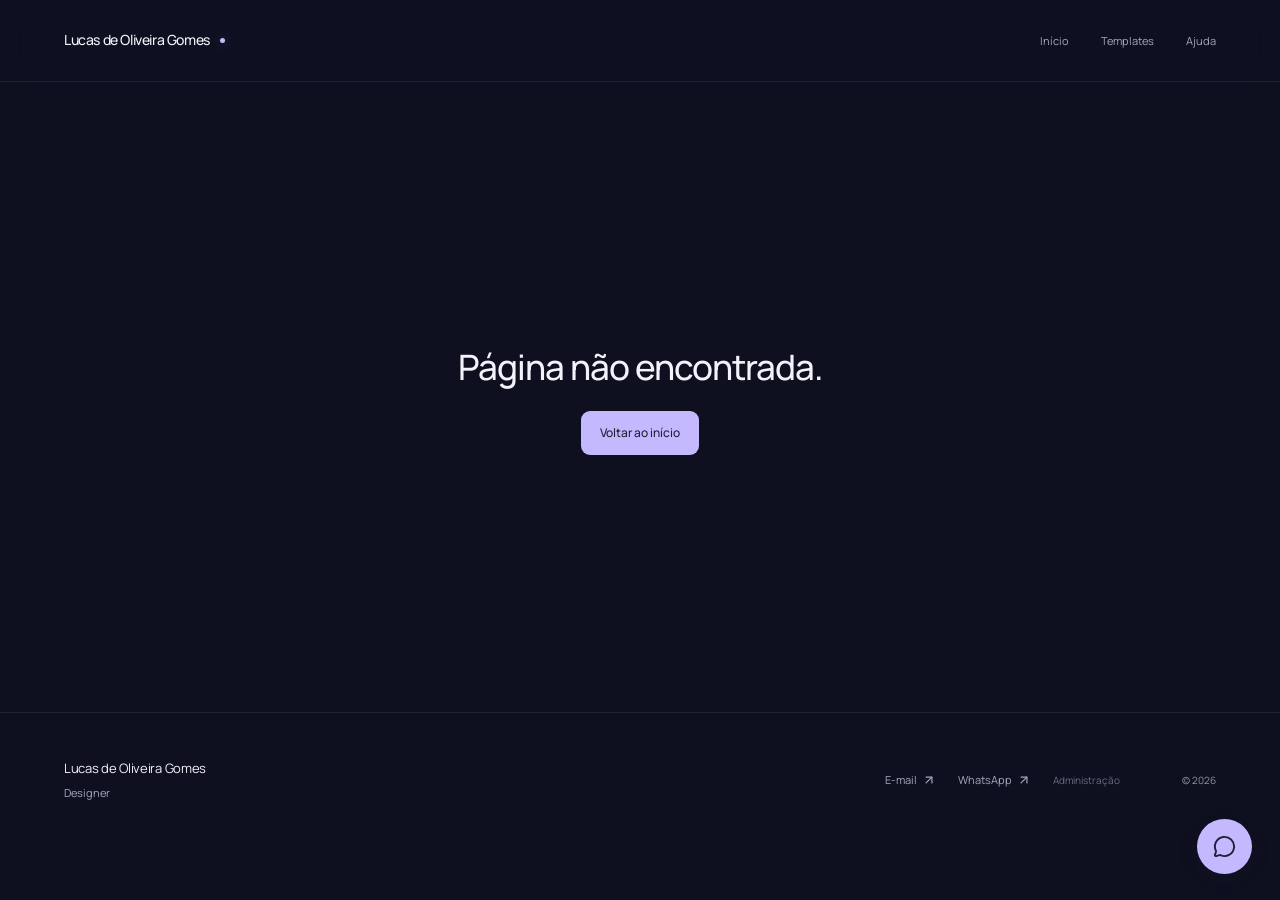
==== commit c922c5c8: "Refine animated hero, Christmas lighting and accessible Canva help guide" ====
--- a/index.html
+++ b/index.html
@@ -1,3 +1,4 @@
-<!doctype html><html lang="pt-BR"><head><meta charset="UTF-8"/><meta name="viewport" content="width=device-width,initial-scale=1"/><title>Lucas de Oliveira Gomes — Designer</title><meta name="description" content="Templates de design de Lucas de Oliveira Gomes."/><link rel="icon" href="/favicon.svg"/>  <script type="module" crossorigin src="/assets/studio-app-v5.js"></script>
+<!doctype html><html lang="pt-BR"><head><meta charset="UTF-8"/><meta name="viewport" content="width=device-width,initial-scale=1"/><title>Lucas de Oliveira Gomes — Designer</title><meta name="description" content="Templates de design de Lucas de Oliveira Gomes."/><link rel="icon" href="/favicon.svg"/>  <script type="module" crossorigin src="/assets/studio-app-v7.js"></script>
   <link rel="stylesheet" crossorigin href="/assets/index-BVQU2AAG.css">
-<link rel="stylesheet" href="/assets/studio-customization-v3.css"><link rel="stylesheet" href="/assets/studio-banners-v1.css"><link rel="stylesheet" href="/assets/studio-immersive-v1.css"></head><body><div id="root"></div></body></html>
+<link rel="stylesheet" href="/assets/studio-customization-v3.css"><link rel="stylesheet" href="/assets/studio-banners-v1.css"><link rel="stylesheet" href="/assets/studio-atmosphere-v1.css"><link rel="stylesheet" href="/assets/studio-refinement-v1.css"></head><body><div id="root"></div></body></html>
+
--- a/assets/studio-atmosphere-v1.css
+++ b/assets/studio-atmosphere-v1.css
@@ -0,0 +1,52 @@
+/* Shared storefront and admin appearance. */
+:root{--scene-bg:#0e1020;--scene-panel:#181a2d;--scene-text:#f3f1fa;--scene-muted:#a7a8be;--scene-line:#ffffff14;--scene-highlight:#c4b8ff;--scene-orb:#7a64d4}
+html[data-studio-theme=christmas]{--scene-bg:#0b1c1c;--scene-panel:#132c29;--scene-text:#f5f2e8;--scene-muted:#a6bab0;--scene-highlight:#e1c58d;--scene-orb:#3a866c}
+html[data-studio-theme=newyear]{--scene-bg:#0b1020;--scene-panel:#151b30;--scene-text:#f5f1e7;--scene-muted:#a5aec5;--scene-highlight:#dac99f;--scene-orb:#665eac}
+html[data-studio-theme] #root>.studio-root.is-storefront{background:var(--scene-bg);color:var(--scene-text);--ink:var(--scene-text);--muted:var(--scene-muted);--line:var(--scene-line);--accent:var(--scene-highlight);min-height:100vh}
+html[data-studio-theme] .is-storefront .header{height:82px;background:color-mix(in srgb,var(--scene-bg) 94%,transparent);backdrop-filter:blur(12px);border-bottom:1px solid var(--scene-line)}.is-storefront .header-inner{max-width:1520px;padding:0 clamp(24px,5vw,80px)}.is-storefront .signature{font-weight:500;letter-spacing:-.4px}.is-storefront .signature-dot{background:var(--scene-highlight);box-shadow:0 0 14px color-mix(in srgb,var(--scene-highlight) 45%,transparent)}.is-storefront .nav{gap:32px}.is-storefront .nav>a{color:var(--scene-muted);font-size:11px}.is-storefront .nav>a:hover{color:var(--scene-text)}.is-storefront a:focus-visible,.is-storefront button:focus-visible{outline-color:var(--scene-highlight)}
+
+/* Fireworks launch, expand and fade. Only small SVG groups transform. */
+.firework-burst{overflow:visible}.firework-launch{transform-origin:100px 190px;animation:firework-launch 6s var(--burst-delay,0s) infinite;opacity:0}.firework-rays,.firework-ring{transform-origin:100px 96px;animation:firework-expand 6s var(--burst-delay,0s) infinite;opacity:0}.firework-ring{animation-name:firework-halo}.firework-spark{animation:firework-particles 6s var(--burst-delay,0s) infinite;opacity:0}.seasonal-decor>div:has(.firework-burst){animation:none}
+@keyframes firework-launch{0%,3%{opacity:0;transform:translateY(45px) scaleY(.15)}12%{opacity:.9;transform:translateY(-15px) scaleY(.7)}18%,100%{opacity:0;transform:translateY(-70px) scaleY(.1)}}
+@keyframes firework-expand{0%,15%{opacity:0;transform:scale(.05)}20%{opacity:1;transform:scale(.3)}34%{opacity:.8;transform:scale(1)}48%,100%{opacity:0;transform:scale(1.17)}}
+@keyframes firework-halo{0%,17%{opacity:0;transform:scale(.05)}23%{opacity:.5;transform:scale(.35)}42%,100%{opacity:0;transform:scale(1.25)}}
+@keyframes firework-particles{0%,18%{opacity:0;transform:translate(0,0) scale(.3)}22%{opacity:1;transform:translate(calc(var(--spark-x)*.35),calc(var(--spark-y)*.35)) scale(1)}38%{opacity:.7;transform:translate(var(--spark-x),var(--spark-y)) scale(.8)}53%,100%{opacity:0;transform:translate(var(--spark-x),calc(var(--spark-y) + 20px)) scale(.2)}}
+/* Gallery workspace replaces the previous open catalog grid. */
+html[data-studio-theme] .is-storefront .catalog{max-width:1400px;margin:48px auto 64px;padding:38px clamp(24px,4vw,56px) 48px;border:1px solid var(--scene-line);border-radius:30px;background:linear-gradient(130deg,#ffffff04,#ffffff01);box-shadow:inset 0 1px 0 #ffffff04;scroll-margin-top:100px}.is-storefront .section-title{margin-bottom:24px}.is-storefront .section-title h2{font:400 36px 'Instrument Serif',Georgia,serif!important;color:var(--scene-text)!important;letter-spacing:-.5px}.is-storefront .section-title .count{font:9px Manrope,sans-serif;color:var(--scene-muted)}.is-storefront .catalog-mark{border-radius:50%;border-color:var(--scene-line);color:var(--scene-muted)}.is-storefront .catalog-tools{padding-bottom:22px;border-bottom:1px solid var(--scene-line);margin-bottom:28px;gap:18px}.is-storefront .filters{gap:6px}.is-storefront .filters button{font-size:10px;color:var(--scene-muted)!important;padding:10px 16px;border:1px solid transparent}.is-storefront .filters button.active{background:#ffffff0c!important;border-color:#ffffff26;color:var(--scene-text)!important}.is-storefront .filters button:hover:not(:disabled){background:#ffffff0b!important;color:var(--scene-text)!important}.is-storefront .search{border:1px solid var(--scene-line);border-radius:30px;padding:0 14px;max-width:240px;color:var(--scene-muted)}.is-storefront .search input:not([type]){color:var(--scene-text);background:none!important}.is-storefront .search input::placeholder{color:var(--scene-muted)}.is-storefront .product-grid{gap:28px 24px}.is-storefront .product-card{padding:10px;border:1px solid #ffffff0c;border-radius:calc(var(--studio-radius,16px) + 7px);background:#ffffff02;transition:border-color .3s,transform .3s,background .3s;animation:none}.is-storefront .product-card:hover{border-color:#ffffff2b;background:#ffffff04;transform:translateY(-3px)}.is-storefront .product-cover{border-radius:var(--studio-radius,16px);background:#2c2c3e;outline:0}.is-storefront .cover-art{height:370px;padding:34px;background:radial-gradient(at 60% 0,#f4eee4,#e4dfd3)}.is-storefront .tone-1 .cover-art{background:radial-gradient(at 60% 0,#f5e9e9,#dcd3e4)}.is-storefront .product-caption{padding:22px 7px 12px;gap:15px;min-height:83px}.is-storefront .product-caption h3{color:var(--scene-text);font-size:14px;font-weight:400}.is-storefront .product-caption>div>span{color:var(--scene-muted)!important;font-size:10px}.is-storefront .card-price{color:var(--scene-text);font-size:11px}.is-storefront .product-sale .card-price{color:var(--scene-highlight)!important}.is-storefront .product-sale .product-cover{outline:1px solid #d8c79244}.is-storefront .promotion-badge{box-shadow:0 2px 14px #0001}.is-storefront .card-favorite{top:23px;right:23px;backdrop-filter:none;background:#ffffffc2;color:#4b4657!important}.is-storefront .open-product{width:37px;height:37px;color:#282333;background:#fffffff0}.is-storefront .footer{max-width:1400px;border-color:var(--scene-line);padding:35px clamp(24px,5vw,70px);min-height:135px;color:var(--scene-muted)}.is-storefront .footer-name{color:var(--scene-text)}.is-storefront .footer-links{gap:22px}.is-storefront .footer-links a:hover{color:var(--scene-text)}.is-storefront .copyright{margin-right:0}.is-storefront .contact-toggle{background:var(--scene-highlight)!important;color:#222036!important}.is-storefront .contact-panel{color:#252435}.is-storefront .nav.open{background:var(--scene-panel)!important;border-color:var(--scene-line)}.is-storefront .skeleton{background:linear-gradient(100deg,#ffffff03 20%,#ffffff07 50%,#ffffff03 80%);background-size:200% 100%}.is-storefront .primary{background:var(--scene-highlight);color:#202236}.is-storefront .primary:hover:not(:disabled){background:#e4dcff;color:#202236}.is-storefront .auth-card,.is-storefront .confirm-dialog,.is-storefront .contact-panel{--ink:#262436;--muted:#777285;color:#262436}.is-storefront .auth-card .primary{background:#28263c;color:white}.is-storefront .auth-page{background:radial-gradient(ellipse at 50% 30%,#635c9130,transparent 70%)}.is-storefront .profile-panel,.is-storefront .inquiry-list{background:var(--scene-panel);border-color:var(--scene-line);color:var(--scene-text)}.is-storefront .inquiry-row{border-color:var(--scene-line)}.is-storefront .product-page{max-width:1400px;padding-top:40px;padding-bottom:72px}.is-storefront .gallery-main{background:linear-gradient(140deg,#ffffff08,#ffffff03);border:1px solid var(--scene-line);border-radius:24px}.is-storefront .gallery-thumb{background:#ffffff06;border-color:var(--scene-line)}.is-storefront .product-heading h1{font-family:'Instrument Serif',Georgia,serif;font-weight:400;font-size:clamp(34px,3.5vw,54px);color:var(--scene-text)}.is-storefront .description{color:var(--scene-muted)!important;font-size:12px;line-height:1.9}.is-storefront .base-price,.is-storefront .purchase-total{color:var(--scene-text)!important}.is-storefront .extra{background:var(--scene-panel)!important;border-color:var(--scene-line);color:var(--scene-text)}.is-storefront .extra.selected{background:#ffffff0b!important;border-color:var(--scene-highlight)}.is-storefront .partial-note{color:var(--scene-muted)!important}.is-storefront .purchase-total{border-color:var(--scene-line)}.is-storefront .promotion-detail{background:#b6a7f115;color:var(--scene-highlight)}.is-storefront .lightbox{color:#252435}.is-storefront .banner-section{max-width:1400px;padding:14px 48px 0}.is-storefront .banner-heading{letter-spacing:1px;color:var(--scene-muted);font-size:9px}.is-storefront .banner-stage{height:370px;border-radius:24px;border:1px solid #ffffff18;background:var(--scene-panel)}.is-storefront .banner-copy{padding-left:42px}.is-storefront .banner-copy h2{font-size:clamp(34px,4vw,55px)}.banner-heading .banner-playback-status{margin-left:auto;letter-spacing:0;text-transform:none;font-size:9px;opacity:.75}.banner-controls{color:var(--scene-text)}.banner-buttons button{color:inherit!important;min-width:40px}.banner-art{height:100%;min-height:0}.banner-art img{height:100%;max-height:100%;width:100%;max-width:100%;object-fit:contain;transform:rotate(3deg)}.banner-art.cover img{transform:none}.is-storefront .banner-stage.banner-compact{height:310px}
+/* Independent admin appearance. Never changes the storefront theme. */
+html[data-admin-theme=dark] .admin-shell{--ink:#ececf5!important;--muted:#a2a4ba!important;--line:#ffffff12!important;color:var(--ink)!important;background:#10121c!important;color-scheme:dark}html[data-admin-theme=dark] .admin-sidebar{background:#151722;border-color:#ffffff0e}html[data-admin-theme=dark] .admin-brand{color:#ececf5}html[data-admin-theme=dark] .brand-monogram{color:#c0aef0}html[data-admin-theme=dark] .admin-brand small{color:#8b8da4}html[data-admin-theme=dark] .admin-sidebar nav button,html[data-admin-theme=dark] .admin-bottom button{color:#a7a8bc}html[data-admin-theme=dark] .admin-sidebar nav button.active{background:#bca2f016;color:#d4c2ff}html[data-admin-theme=dark] .admin-sidebar nav button:hover,html[data-admin-theme=dark] .admin-bottom button:hover{background:#ffffff06;color:#efebff}html[data-admin-theme=dark] .admin-top{border-color:#ffffff0e;color:#a7a9bb}html[data-admin-theme=dark] .admin-user{color:#d6d6e5}html[data-admin-theme=dark] .tiny-avatar{background:#b49adc22;color:#d7c6ff}html[data-admin-theme=dark] .admin-shell .form-panel,html[data-admin-theme=dark] .admin-shell .stat,html[data-admin-theme=dark] .admin-shell .product-table,html[data-admin-theme=dark] .admin-shell .inquiry-list{background:#191c29;border-color:#ffffff10;color:#e9e9f2}html[data-admin-theme=dark] .admin-shell .product-row,html[data-admin-theme=dark] .admin-shell .category-row,html[data-admin-theme=dark] .admin-shell .inquiry-row{border-color:#ffffff0c}html[data-admin-theme=dark] .admin-shell .extra-editor,html[data-admin-theme=dark] .admin-shell .banner-edit-card{background:#141723;border-color:#ffffff12}html[data-admin-theme=dark] .admin-shell input:not([type=checkbox]):not([type=radio]):not([type=range]):not([type=color]),html[data-admin-theme=dark] .admin-shell textarea,html[data-admin-theme=dark] .admin-shell select{background:#111420!important;border-color:#ffffff1c!important;color:#ededf5!important}html[data-admin-theme=dark] .admin-shell input::placeholder,html[data-admin-theme=dark] .admin-shell textarea::placeholder{color:#81849c}html[data-admin-theme=dark] .admin-shell input:read-only{background:#1e2131!important;color:#9396ae!important}html[data-admin-theme=dark] .admin-shell .secondary,html[data-admin-theme=dark] .admin-shell .text-btn{background:#ffffff03;border-color:#ffffff1a;color:#deddeb}html[data-admin-theme=dark] .admin-shell .secondary:hover,html[data-admin-theme=dark] .admin-shell .text-btn:hover{background:#ffffff0a;color:#fff}html[data-admin-theme=dark] .admin-shell .primary{background:#c2b0ee!important;color:#1c1929!important}html[data-admin-theme=dark] .admin-shell .currency-input{background:#111420;border-color:#ffffff1c}html[data-admin-theme=dark] .admin-shell .currency-input input{background:transparent!important}html[data-admin-theme=dark] .admin-shell .status.published{background:#173b32;color:#9ed2bb}html[data-admin-theme=dark] .admin-shell .status.draft{background:#403525;color:#e7ca8c}html[data-admin-theme=dark] .admin-shell .status.inactive{background:#292b37;color:#acafc0}html[data-admin-theme=dark] .admin-shell .upload-area{background:#ffffff03;border-color:#ffffff25;color:#c2b5d7}html[data-admin-theme=dark] .admin-shell .editor-image,html[data-admin-theme=dark] .admin-shell .no-cover,html[data-admin-theme=dark] .admin-shell .row-product img,html[data-admin-theme=dark] .admin-shell .studio-watermark-preview{background:#ffffff05;border-color:#ffffff12}html[data-admin-theme=dark] .admin-shell .discount-editor{border-color:#ffffff12}html[data-admin-theme=dark] .admin-shell .promotion-detail{background:#c4b0ef15;color:#dac9ff}html[data-admin-theme=dark] .admin-shell .empty.small{background:#ffffff03;color:#a9a9bf}html[data-admin-theme=dark] .admin-shell .studio-theme-option{border-color:#ffffff20;color:#dcdbea}html[data-admin-theme=dark] .admin-shell .studio-theme-option.selected{outline-color:#c6b0f0}html[data-admin-theme=dark] .admin-shell .banner-editor-preview{color:#eee;border-color:#ffffff14}html[data-admin-theme=dark] .admin-shell .banner-editor-preview .banner-section{color:#e8e8ef;--muted:#a7a9bf;--line:#ffffff18}html[data-admin-theme=dark] .admin-shell .alert{background:#47262a;color:#f1bfc6;border-color:#6c3c44}html[data-admin-theme=dark] .admin-shell .success{background:#17382e;color:#a8d5ba}html[data-admin-theme=dark] .admin-shell .muted{color:#aaaac1}html[data-admin-theme=dark] .admin-shell .confirm-dialog{background:#1c1f2e;color:#efedf7}html[data-admin-theme=dark] .admin-shell input[type=color]{background:#29283c}html[data-admin-theme=dark] .admin-shell .lightbox{background:#141724;color:#e8e7f2}html[data-admin-theme=dark] .admin-shell .banner-editor-preview .banner-stage{border-color:#ffffff18}html[data-admin-theme=light] .admin-shell{--ink:#1d2029!important;--muted:#777c8b!important;--line:#e8e8ee!important;background:#f6f6f9!important;color:#1d2029!important;color-scheme:light}.admin-theme-toggle{white-space:nowrap}.admin-top-actions{flex-wrap:wrap}.admin-shell .banner-playback-status{display:none}.admin-shell .page-title h1{overflow-wrap:anywhere}.admin-shell .settings-editor>.primary{box-shadow:0 6px 25px #0003}.admin-shell .banner-editor-preview .banner-art img{width:100%;max-width:100%}
+
+@media(max-width:1200px){.is-storefront .catalog{margin-left:32px;margin-right:32px}.is-storefront .banner-section{padding-left:32px;padding-right:32px}}
+@media(max-width:960px){html[data-studio-theme] .is-storefront .catalog{border-radius:24px}.is-storefront .cover-art{height:320px;padding:26px}.admin-top{align-items:center}}
+@media(max-width:760px){html[data-studio-theme] .is-storefront .header{height:70px}.is-storefront .header-inner{padding:0 22px}.is-storefront .nav.open{top:70px;padding:15px 22px;box-shadow:0 10px 25px #0003}.is-storefront .signature{font-size:11px}.is-storefront .banner-section{padding:15px 22px 0}.is-storefront .banner-stage{height:340px;border-radius:20px}.is-storefront .banner-copy{padding:26px}.is-storefront .banner-copy h2{font-size:35px}.is-storefront .banner-heading{letter-spacing:.5px;font-size:8px;gap:10px}.banner-heading .banner-playback-status{font-size:8px}.is-storefront .banner-controls{margin-top:8px}.banner-buttons button{min-height:42px}.is-storefront .banner-stage.banner-compact{height:300px}html[data-studio-theme] .is-storefront .catalog{margin:34px 18px 38px;padding:25px 16px 25px;border-radius:22px}.is-storefront .section-title{margin-bottom:20px}.is-storefront .section-title h2{font-size:30px!important}.is-storefront .catalog-tools{gap:16px;padding-bottom:20px}.is-storefront .filters{width:100%;gap:4px}.is-storefront .filters button{font-size:9px;padding:9px 12px;min-height:38px}.is-storefront .search{max-width:none;width:100%;padding:0 12px}.is-storefront .product-grid{gap:18px 14px}.is-storefront .product-card{padding:7px;border-radius:calc(var(--studio-radius,16px) + 4px)}.is-storefront .cover-art{height:270px;padding:22px 16px}.is-storefront .product-caption{padding:16px 5px 8px;gap:8px;min-height:90px}.is-storefront .product-caption h3{font-size:12px;line-height:1.5}.is-storefront .card-price{font-size:10px}.is-storefront .product-caption>div>span{font-size:9px}.is-storefront .card-favorite{top:16px;right:16px;width:32px;height:32px;min-height:32px}.is-storefront .footer{padding:28px 24px 75px;gap:22px}.is-storefront .product-page{padding:28px 22px 55px}.is-storefront .gallery-main{border-radius:18px;height:440px}.is-storefront .product-heading h1{font-size:39px}.admin-top-actions{justify-content:flex-start;gap:7px}.admin-top-actions .text-btn{padding:8px 10px;font-size:9px;min-height:40px}.admin-top{padding:14px 0}.admin-content{padding-left:18px;padding-right:18px}.admin-shell .banner-edit-card{padding:16px}}
+@media(max-width:460px){.is-storefront .banner-stage,.is-storefront .banner-stage.banner-compact{height:490px}.is-storefront .banner-copy{padding:26px 28px 0}.is-storefront .banner-copy h2{font-size:37px}.banner-copy p{font-size:11px}.banner-art{padding:20px 45px 24px}.banner-art img{max-height:230px;max-width:100%;width:100%}.banner-art.cover img{max-height:none}.is-storefront .banner-stage.banner-compact{height:430px}.banner-playback-status{display:none}.is-storefront .banner-heading{font-size:9px}.is-storefront .cover-art{height:340px;padding:27px}.is-storefront .product-caption{flex-direction:row;min-height:80px;padding:18px 6px 10px}.is-storefront .product-caption h3{font-size:13px}.is-storefront .product-caption>div>span{font-size:9px}.is-storefront .product-grid{gap:22px}.is-storefront .card-price{font-size:11px}.is-storefront .catalog{margin-left:14px!important;margin-right:14px!important;padding-left:12px!important;padding-right:12px!important}.is-storefront .footer-links{gap:18px}.is-storefront .gallery-main{height:400px}.admin-theme-toggle{flex:1;justify-content:center}.admin-top-actions .text-btn{flex:1;justify-content:center}}
+@media(prefers-reduced-motion:reduce){.firework-rays{opacity:.5;transform:none}.firework-ring{opacity:.2;transform:none}.firework-launch,.firework-spark{opacity:0!important}}.firework-burst{color:#ead2a0}.firework-rays{stroke-width:1.4}.is-storefront .secondary{background:#ffffff08;color:var(--scene-text);border-color:var(--scene-line)}.is-storefront .auth-card .secondary,.is-storefront .contact-panel .secondary,.is-storefront .confirm-dialog .secondary{background:#f6f3fa;color:#262436;border-color:#e5e1eb}
+
+
+/* Ambient light: soft gradients on three composited layers, no 3D scene. */
+:root{--ambient-a:#8473b5;--ambient-b:#698da7;--ambient-c:#ba979d}
+html[data-studio-theme=christmas]{--ambient-a:#528b71;--ambient-b:#8f865b;--ambient-c:#b9957b}
+html[data-studio-theme=newyear]{--ambient-a:#8175ad;--ambient-b:#7489b3;--ambient-c:#b0a18a}
+.ambient-hero{position:relative;isolation:isolate;display:grid;place-items:center;min-height:620px;padding:96px 32px 112px;overflow:hidden;contain:paint;background:var(--scene-bg);color:var(--scene-text)}
+.ambient-field{position:absolute;inset:0;z-index:-2;pointer-events:none;overflow:hidden;opacity:clamp(0,var(--glow,.75),1);mask-image:linear-gradient(to bottom,transparent,#000 12%,#000 78%,transparent)}
+.ambient-flow{position:absolute;pointer-events:none;transform:translate3d(0,0,0);background-repeat:no-repeat}
+.flow-a{width:120%;height:120%;left:-18%;top:-36%;background:radial-gradient(ellipse at 38% 43%,color-mix(in srgb,var(--ambient-a) 30%,transparent),transparent 57%);animation:ambient-a 37s cubic-bezier(.45,0,.55,1) infinite alternate}
+.flow-b{width:115%;height:135%;right:-28%;top:-5%;background:radial-gradient(ellipse at 42% 55%,color-mix(in srgb,var(--ambient-b) 22%,transparent),transparent 58%);animation:ambient-b 43s cubic-bezier(.45,0,.55,1) -19s infinite alternate}
+.flow-c{width:112%;height:105%;left:3%;bottom:-47%;background:radial-gradient(ellipse at 48% 33%,color-mix(in srgb,var(--ambient-c) 12%,transparent),transparent 57%);animation:ambient-c 53s cubic-bezier(.45,0,.55,1) -31s infinite alternate}
+.ambient-particles{position:absolute;inset:0;opacity:.38}.ambient-particles i{position:absolute;width:1.5px;height:1.5px;border-radius:50%;background:var(--scene-highlight);opacity:0;animation:ambient-particle var(--drift-duration,37s) ease-in-out var(--drift-delay,0s) infinite}
+.ambient-particles i:nth-child(1){left:13%;top:35%}.ambient-particles i:nth-child(2){left:31%;top:68%;width:1px;height:1px}.ambient-particles i:nth-child(3){left:75%;top:24%}.ambient-particles i:nth-child(4){left:86%;top:64%;width:1px;height:1px}.ambient-particles i:nth-child(5){left:58%;top:12%;width:1px;height:1px}.ambient-particles i:nth-child(6){left:48%;top:83%}
+.ambient-content{position:relative;z-index:2;max-width:1100px;text-align:center;min-width:0;width:100%}.ambient-content h1{font:400 clamp(55px,7vw,100px)/1.02 Manrope,Arial,sans-serif;letter-spacing:-5.5px;color:var(--scene-text);overflow-wrap:anywhere}.ambient-content h1>span{display:block}.ambient-content .ambient-name-serif{font-family:'Instrument Serif',Georgia,serif;font-style:italic;font-size:1.15em;line-height:1.07;letter-spacing:-3.6px;margin-top:8px}.ambient-content p{font:400 12px Manrope,sans-serif;letter-spacing:2.8px;color:var(--scene-muted);margin-top:36px}
+.ambient-down{position:absolute;bottom:31px;left:calc(50% - 22px);display:flex;align-items:center;justify-content:center;border:1px solid var(--scene-line);width:44px;height:44px;border-radius:50%;z-index:3;color:var(--scene-muted);transition:border-color .2s,color .2s}.ambient-down:hover{color:var(--scene-text);border-color:color-mix(in srgb,var(--scene-text) 35%,transparent)}
+.ambient-motion{position:absolute;right:clamp(24px,5vw,72px);bottom:32px;display:inline-flex;align-items:center;gap:8px;padding:10px 0;min-height:44px;z-index:3;color:var(--scene-muted);font-size:9px;background:transparent}.ambient-motion:hover:not(:disabled){color:var(--scene-text)}.ambient-motion:disabled{opacity:.7}
+.ambient-hero .seasonal-decor{z-index:-1;opacity:.5}.ambient-hero .seasonal-left{left:4%;bottom:6%;width:100px;opacity:.5;top:auto}.ambient-hero .seasonal-right{right:4%;top:16px;width:105px;opacity:.65}.ambient-hero .seasonal-left:has(.firework-burst){top:24px;bottom:auto;left:5%;width:135px;opacity:.7}.ambient-hero .seasonal-right:has(.firework-burst){top:auto;bottom:20px;right:4%;width:150px;opacity:.8}
+html[data-studio-hero=compact] .ambient-hero{min-height:470px;padding-top:70px;padding-bottom:92px}html[data-studio-hero=compact] .ambient-content h1{font-size:clamp(52px,6.2vw,86px)}
+.ambient-paused .ambient-flow,.ambient-paused .ambient-particles i,.ambient-paused .seasonal-decor>div,.ambient-paused .firework-burst *{animation-play-state:paused!important}
+@keyframes ambient-a{0%{transform:translate3d(-3%,-1%,0) rotate(-9deg) scale(.95)}50%{transform:translate3d(4%,3%,0) rotate(-2deg) scale(1.04)}100%{transform:translate3d(8%,6%,0) rotate(7deg) scale(1.08)}}
+@keyframes ambient-b{0%{transform:translate3d(6%,0,0) rotate(10deg) scale(1.07)}48%{transform:translate3d(1%,-4%,0) rotate(3deg) scale(1.02)}100%{transform:translate3d(-6%,2%,0) rotate(-7deg) scale(.96)}}
+@keyframes ambient-c{0%{transform:translate3d(-5%,4%,0) rotate(-6deg) scale(1.04)}55%{transform:translate3d(2%,-3%,0) rotate(2deg) scale(.98)}100%{transform:translate3d(7%,1%,0) rotate(8deg) scale(1.06)}}
+@keyframes ambient-particle{0%,100%{opacity:0;transform:translate3d(-6px,12px,0)}35%{opacity:.6}70%{opacity:.3}90%{opacity:0;transform:translate3d(18px,-24px,0)}}
+@media(min-width:1600px){.ambient-hero{min-height:680px}.ambient-content h1{font-size:110px}}
+@media(max-width:960px){.ambient-hero{min-height:570px}.ambient-content h1{letter-spacing:-3.8px}.ambient-content .ambient-name-serif{letter-spacing:-2.8px}.ambient-hero .seasonal-left{left:1%;width:85px}.ambient-hero .seasonal-right{right:1%;width:90px}.ambient-hero .seasonal-left:has(.firework-burst){left:0;width:110px}.ambient-hero .seasonal-right:has(.firework-burst){right:0;width:115px}}
+@media(max-width:760px){.ambient-hero{min-height:500px;padding:78px 24px 96px}.ambient-content h1{font-size:clamp(47px,8.2vw,68px);letter-spacing:-3px}.ambient-content .ambient-name-serif{letter-spacing:-2px;font-size:1.12em}.ambient-content p{font-size:11px;letter-spacing:2px;margin-top:28px}.ambient-down{bottom:25px;width:40px;height:40px;left:calc(50% - 20px)}.ambient-motion{right:22px;bottom:24px;font-size:9px;gap:6px}.ambient-motion svg{width:11px;height:11px}.ambient-particles i:nth-child(n+5){display:none}.ambient-hero .seasonal-left{display:none}.ambient-hero .seasonal-right{width:78px;right:8px;top:12px;opacity:.55}.ambient-hero .seasonal-right:has(.firework-burst){top:12px;bottom:auto;right:0;width:100px;opacity:.6}html[data-studio-hero=compact] .ambient-hero{min-height:400px;padding-top:60px;padding-bottom:80px}html[data-studio-hero=compact] .ambient-content h1{font-size:clamp(45px,8vw,64px)}}
+@media(max-width:460px){.ambient-hero{min-height:455px;padding:80px 22px 104px}.ambient-content h1{font-size:clamp(44px,13.6vw,53px);letter-spacing:-2.4px;line-height:1.05}.ambient-content .ambient-name-serif{font-size:1.04em;letter-spacing:-1.4px;line-height:1.07;margin-top:9px}.ambient-content p{margin-top:26px;font-size:10px}.ambient-motion{right:19px;font-size:9px}.flow-a{width:155%;left:-35%;top:-22%}.flow-b{width:150%;right:-45%;height:120%}.flow-c{width:145%;left:-20%}html[data-studio-hero=compact] .ambient-hero{min-height:390px}html[data-studio-hero=compact] .ambient-content h1{font-size:clamp(42px,12.8vw,48px)}}
+@media(prefers-reduced-motion:reduce){.ambient-flow,.ambient-particles i,.ambient-hero .seasonal-decor>div,.ambient-hero .firework-burst *{animation:none!important}.ambient-particles{display:none}.ambient-down{transition:none}}
--- a/assets/studio-refinement-v1.css
+++ b/assets/studio-refinement-v1.css
@@ -0,0 +1,67 @@
+/* Typography: a quiet, staggered entrance. No per-frame JavaScript. */
+.ambient-content h1>span{overflow:clip;padding:0 .05em .12em;margin-bottom:-.12em}
+.ambient-content .title-reveal{display:block;animation:title-arrive 1.35s cubic-bezier(.2,.7,.2,1) both;animation-delay:.1s;transform-origin:center bottom}
+.ambient-content .ambient-name-serif .title-reveal{animation-delay:.3s;animation-duration:1.65s}
+.ambient-content p{animation:title-subtitle 1.1s .7s ease both}
+.ambient-paused .title-reveal,.ambient-paused .ambient-content p{animation-play-state:paused!important}
+@keyframes title-arrive{from{opacity:0;transform:translate3d(0,65%,0) rotate(1.2deg)}to{opacity:1;transform:translate3d(0,0,0) rotate(0)}}
+@keyframes title-subtitle{from{opacity:0;transform:translate3d(0,8px,0)}to{opacity:1;transform:translate3d(0,0,0)}}
+/* Christmas: evergreen, warm white LEDs and restrained neon accents. */
+html[data-studio-theme=christmas]{--scene-bg:#091c17;--scene-panel:#102b23;--scene-text:#f7f2e2;--scene-muted:#a7bcb0;--scene-line:#b3dbc01b;--scene-highlight:#e9cb96;--ambient-a:#40976d;--ambient-b:#8b7448;--ambient-c:#bd5963}
+html[data-studio-theme=christmas] .is-storefront .header{box-shadow:0 1px 0 #dbbd7540,0 6px 30px #071f1814}
+html[data-studio-theme=christmas] .is-storefront .signature-dot{background:#d5e8b1;box-shadow:0 0 5px #bde9af,0 0 16px #6bbf8f80}
+html[data-studio-theme=christmas] .ambient-hero{background:radial-gradient(ellipse at 8% 84%,#1a604024,transparent 28%),radial-gradient(ellipse at 92% 20%,#a5483c12,transparent 26%),var(--scene-bg)}
+html[data-studio-theme=christmas] .is-storefront .catalog{background:linear-gradient(130deg,#b2f2bf04,#e0b56c03);border-color:#86c9a02c}
+html[data-studio-theme=christmas] .is-storefront .product-sale .product-cover{outline-color:#e4c17f75}
+html[data-studio-theme=christmas] .is-storefront .promotion-badge{background:#873f43;color:#fff3df}
+.christmas-scene{position:absolute;inset:0;pointer-events:none;z-index:1;overflow:hidden;opacity:calc(.4 + var(--glow,.75)*.6)}
+.xmas-light-string{position:absolute;top:-16px;left:0;width:100%;height:140px;overflow:visible}
+.xmas-led{fill:var(--led-color);filter:drop-shadow(0 0 3px var(--led-color)) drop-shadow(0 0 9px var(--led-color));animation:led-breathe 6s ease-in-out var(--led-delay,0s) infinite}
+.xmas-pine{position:absolute;left:-9px;top:-7px;width:166px;height:170px;opacity:.7}
+.xmas-neon-tree{position:absolute;left:6%;bottom:60px;width:116px;height:166px;opacity:.78}
+.xmas-neon-ornament{position:absolute;right:7%;top:68px;width:97px;height:162px;opacity:.78}
+.xmas-tree-line{stroke:#9ce2ba;stroke-width:1.25;filter:drop-shadow(0 0 2px #91fac0) drop-shadow(0 0 9px #54d99870)}
+.xmas-ornament-line{stroke:#df8c91;stroke-width:1.25;filter:drop-shadow(0 0 3px #ed6e7f) drop-shadow(0 0 9px #d85c7270)}
+.xmas-star-line{stroke:#eacf9c;stroke-width:1.1;filter:drop-shadow(0 0 2px #ffe6a7) drop-shadow(0 0 8px #ecc17e85)}
+.xmas-neon-star{position:absolute;right:12%;bottom:77px;width:43px;height:43px;opacity:.65;animation:star-breathe 8s ease-in-out -3s infinite}
+.xmas-neon-star svg{width:100%;height:100%;overflow:visible}
+.ambient-paused .xmas-led,.ambient-paused .xmas-neon-star{animation-play-state:paused!important}
+@keyframes led-breathe{0%,100%{opacity:.6}45%,65%{opacity:1}}
+@keyframes star-breathe{0%,100%{opacity:.45;transform:scale(.97)}50%{opacity:.8;transform:scale(1)}}
+/* Help is built around the supplied guide, with a neutral reading surface. */
+.template-help{max-width:1400px;margin:96px auto 80px;padding:0 clamp(24px,4vw,56px);scroll-margin-top:116px;color:var(--scene-text);--help-accent:var(--scene-highlight)}
+.help-intro{display:grid;grid-template-columns:1fr 1fr;gap:clamp(40px,7vw,110px);align-items:start;margin-bottom:48px}
+.help-eyebrow{display:inline-flex;align-items:center;gap:10px;color:var(--help-accent);font:500 10px Manrope,sans-serif;letter-spacing:1.5px;text-transform:uppercase;margin-bottom:25px}
+.help-intro h2{font:400 clamp(35px,4.1vw,58px)/1.08 Manrope,Arial,sans-serif;letter-spacing:-2.2px;margin:0;max-width:570px;color:var(--scene-text)}
+.help-intro h2 em{display:block;font-family:'Instrument Serif',Georgia,serif;font-weight:400;font-size:1.25em;line-height:1.08;letter-spacing:-1.8px;margin-top:3px}
+.help-explainer{padding-top:41px}.help-explainer h3{font:500 14px Manrope,sans-serif;letter-spacing:-.1px;color:var(--scene-text);margin:0 0 17px}
+.help-explainer p{font:400 12px/1.9 Manrope,sans-serif;color:var(--scene-muted);margin:0 0 12px;max-width:490px}
+.help-overview{list-style:none;margin:0 0 38px;padding:27px 0 30px;border-top:1px solid var(--scene-line);border-bottom:1px solid var(--scene-line);display:grid;grid-template-columns:repeat(3,minmax(0,1fr));gap:36px}
+.help-overview li{display:flex;gap:17px;align-items:flex-start}.help-step-number{color:var(--help-accent);font:400 21px 'Instrument Serif',Georgia,serif;line-height:1;min-width:24px;margin-top:2px}
+.help-overview h3{font:500 12px Manrope,sans-serif;color:var(--scene-text);margin:0 0 9px}.help-overview p{font:400 11px/1.8 Manrope,sans-serif;color:var(--scene-muted);max-width:260px;margin:0}
+.help-guide{border:1px solid var(--scene-line);border-radius:22px;padding:9px;background:var(--scene-panel);margin:0;overflow:hidden}
+.help-guide-top{height:49px;display:flex;align-items:center;justify-content:space-between;gap:20px;padding:0 19px;color:var(--scene-text)}
+.help-guide-top>span:first-child{display:flex;align-items:center;gap:10px;font:400 11px Manrope,sans-serif}.help-guide-top svg{color:var(--help-accent)}.help-guide-meta{font:500 8px Manrope,sans-serif;letter-spacing:1.6px;color:var(--scene-muted)}
+.help-guide-image{position:relative;display:block;width:100%;padding:0;background:#f1f4f4;border-radius:13px;overflow:hidden;cursor:zoom-in;border:0;line-height:0;color:#14223d}
+.help-guide-image img{display:block;width:100%;height:auto;aspect-ratio:1376/768;object-fit:contain;mix-blend-mode:normal;filter:none}
+.help-expand{position:absolute;right:17px;bottom:17px;width:40px;height:40px;display:flex;align-items:center;justify-content:center;background:#fffdf6e8;border:1px solid #10213d20;border-radius:50%;color:#14223d;opacity:0;transform:translateY(4px);transition:opacity .2s,transform .2s}
+.help-guide-image:hover .help-expand,.help-guide-image:focus-visible .help-expand{opacity:1;transform:none}.help-guide figcaption{min-height:55px;display:flex;align-items:center;justify-content:space-between;padding:8px 19px;gap:18px;font:400 11px Manrope,sans-serif;color:var(--scene-muted)}
+.help-text-button{display:inline-flex;align-items:center;gap:9px;padding:8px 0;color:var(--help-accent);font-size:10px;min-height:44px;white-space:nowrap;background:none}
+.help-bottom{display:grid;grid-template-columns:1.6fr 1fr;gap:clamp(40px,7vw,110px);margin-top:40px}.help-questions{border-top:1px solid var(--scene-line)}.help-questions details{border-bottom:1px solid var(--scene-line);padding:0 0 2px}
+.help-questions summary{list-style:none;cursor:pointer;display:flex;align-items:center;justify-content:space-between;gap:22px;min-height:66px;font:400 12px/1.6 Manrope,sans-serif;color:var(--scene-text);padding:14px 0}.help-questions summary::-webkit-details-marker{display:none}.help-questions summary>span{font-size:20px;font-weight:400;line-height:1;color:var(--help-accent);transition:transform .2s}.help-questions details[open] summary>span{transform:rotate(45deg)}
+.help-questions details>p{margin:0 30px 24px 0;color:var(--scene-muted);font:400 11px/1.9 Manrope,sans-serif}.help-text-steps{list-style:decimal-leading-zero;padding:0 0 0 25px;margin:0 24px 24px 0;display:grid;gap:18px;color:var(--help-accent)}.help-text-steps li{font-size:11px;padding-left:7px}.help-text-steps strong{font-weight:500;color:var(--scene-text)}.help-text-steps p{font:400 11px/1.8 Manrope,sans-serif;color:var(--scene-muted);margin:6px 0 0}
+.help-contact{padding:24px 0 0;max-width:350px;color:var(--help-accent)}.help-contact h3{font:400 29px 'Instrument Serif',Georgia,serif;color:var(--scene-text);margin:18px 0 12px}.help-contact p{font:400 11px/1.9 Manrope,sans-serif;color:var(--scene-muted);margin:0 0 16px}.help-contact>a{display:inline-flex;align-items:center;gap:26px;min-height:44px;border-bottom:1px solid var(--scene-line);font-size:11px;color:var(--help-accent)}
+.help-image-fallback{padding:48px 32px;color:var(--scene-muted);font-size:12px;text-align:center}
+.template-help :is(button,a,summary,.guide-viewport):focus-visible{outline:2px solid var(--help-accent);outline-offset:4px}
+.guide-dialog{width:min(96vw,1440px);max-width:calc(100vw - 24px);max-height:calc(100dvh - 32px);padding:0;border:1px solid var(--scene-line);border-radius:20px;background:var(--scene-panel);color:var(--scene-text);margin:auto;overflow:hidden;overscroll-behavior:contain}
+.guide-dialog::backdrop{background:#050a12cf;backdrop-filter:blur(5px)}.guide-dialog-shell{display:flex;flex-direction:column;max-height:calc(100dvh - 34px)}
+.guide-dialog-header{padding:20px 24px;display:flex;align-items:center;justify-content:space-between;gap:20px;border-bottom:1px solid var(--scene-line);flex-shrink:0}.guide-dialog-header h2{font:500 14px/1.5 Manrope,sans-serif;margin:0;color:var(--scene-text)}.guide-dialog-header p{font:400 10px/1.6 Manrope,sans-serif;color:var(--scene-muted);margin:5px 0 0}
+.guide-icon-button{width:44px;height:44px;min-height:44px;padding:0;display:inline-flex;align-items:center;justify-content:center;border:1px solid var(--scene-line);border-radius:50%;color:var(--scene-text);background:transparent;flex-shrink:0}.guide-icon-button:hover:not(:disabled){background:#ffffff08}.guide-icon-button:disabled{opacity:.3;cursor:default}
+.guide-viewport{overflow:auto;overscroll-behavior:contain;min-height:0;background:#eef1f2;max-height:calc(100dvh - 210px);flex:1 1 auto;touch-action:pan-x pan-y pinch-zoom;scrollbar-color:#78839150 #e5e9ec}.guide-viewport img{display:block;max-width:none;height:auto;object-fit:contain;user-select:none;min-width:0}
+.guide-toolbar{display:flex;align-items:center;justify-content:center;gap:12px;padding:12px 20px;border-top:1px solid var(--scene-line);flex-shrink:0}.guide-toolbar output{width:45px;text-align:center;font-size:11px;font-variant-numeric:tabular-nums;color:var(--scene-muted)}.guide-fit-button{min-height:44px;padding:0 14px;font-size:10px;color:var(--scene-text);background:transparent;margin-left:10px}
+@media(min-width:1600px){.ambient-content h1{font-size:108px}}
+@media(max-width:1100px){.xmas-neon-tree{left:3%;width:93px;height:134px;bottom:65px}.xmas-neon-ornament{right:4%;width:80px;height:135px}.xmas-neon-star{right:6%}.template-help{margin-top:76px}.help-intro{gap:40px}.help-intro h2{font-size:44px}.help-overview{gap:24px}}
+@media(max-width:760px){.xmas-light-string{width:170%;left:-35%;height:115px;top:-22px}.xmas-pine{width:112px;height:120px;left:-16px;top:-4px;opacity:.55}.xmas-neon-tree{left:15px;bottom:66px;width:62px;height:88px;opacity:.65}.xmas-neon-ornament{right:13px;top:60px;width:62px;height:105px;opacity:.6}.xmas-neon-star{right:24px;bottom:72px;width:25px;height:25px}.template-help{margin:64px auto 48px;padding:0 24px;scroll-margin-top:92px}.help-intro{grid-template-columns:1fr;gap:25px;margin-bottom:28px}.help-eyebrow{margin-bottom:20px;font-size:9px}.help-intro h2{font-size:clamp(35px,8vw,48px);letter-spacing:-1.5px}.help-intro h2 em{letter-spacing:-1px}.help-explainer{padding-top:0}.help-explainer h3{font-size:13px;margin-bottom:13px}.help-explainer p{font-size:11px;line-height:1.9;max-width:none}.help-overview{grid-template-columns:1fr;gap:22px;padding:24px 0;margin-bottom:26px}.help-overview li{gap:19px}.help-overview h3{margin-bottom:6px}.help-overview p{max-width:none}.help-guide{padding:6px;border-radius:16px}.help-guide-top{padding:0 10px;height:44px;gap:10px}.help-guide-top>span:first-child{font-size:10px;gap:8px}.help-guide-meta{font-size:6px;letter-spacing:.8px}.help-guide-image{border-radius:9px}.help-guide figcaption{padding:8px 10px;gap:10px;font-size:9px}.help-text-button{font-size:9px;gap:6px}.help-text-button svg{width:13px}.help-expand{display:none}.help-bottom{grid-template-columns:1fr;gap:24px;margin-top:28px}.help-questions summary{font-size:11px;min-height:64px}.help-contact{padding-top:12px;max-width:100%}.help-contact h3{font-size:28px}.guide-dialog{width:calc(100vw - 16px);max-width:calc(100vw - 16px);border-radius:15px;max-height:calc(100dvh - 24px)}.guide-dialog-shell{max-height:calc(100dvh - 26px)}.guide-dialog-header{padding:16px;gap:10px}.guide-dialog-header h2{font-size:12px}.guide-dialog-header p{font-size:9px}.guide-toolbar{padding:10px 12px;gap:9px}.guide-fit-button{font-size:9px;margin-left:0;padding:0 7px}.guide-viewport{max-height:calc(100dvh - 205px)}}
+@media(max-width:760px){.help-explainer p,.help-overview p,.help-questions details>p,.help-text-steps li,.help-text-steps p,.help-contact p{font-size:12px;line-height:1.85}.help-questions summary{font-size:12px}.help-overview h3{font-size:13px}}
+@media(max-width:360px){.template-help{padding:0 18px}.help-guide figcaption>span{max-width:125px;line-height:1.5}.help-guide-meta{font-size:6px;letter-spacing:.4px}.xmas-neon-ornament{width:52px;right:4px}.xmas-neon-tree{width:52px;left:9px}.guide-dialog-header h2{font-size:11px}}
+@media(prefers-reduced-motion:reduce){.ambient-content .title-reveal,.ambient-content p,.xmas-led,.xmas-neon-star{animation:none!important;opacity:1;transform:none}.help-expand,.help-questions summary>span{transition:none}.guide-dialog::backdrop{backdrop-filter:none}}
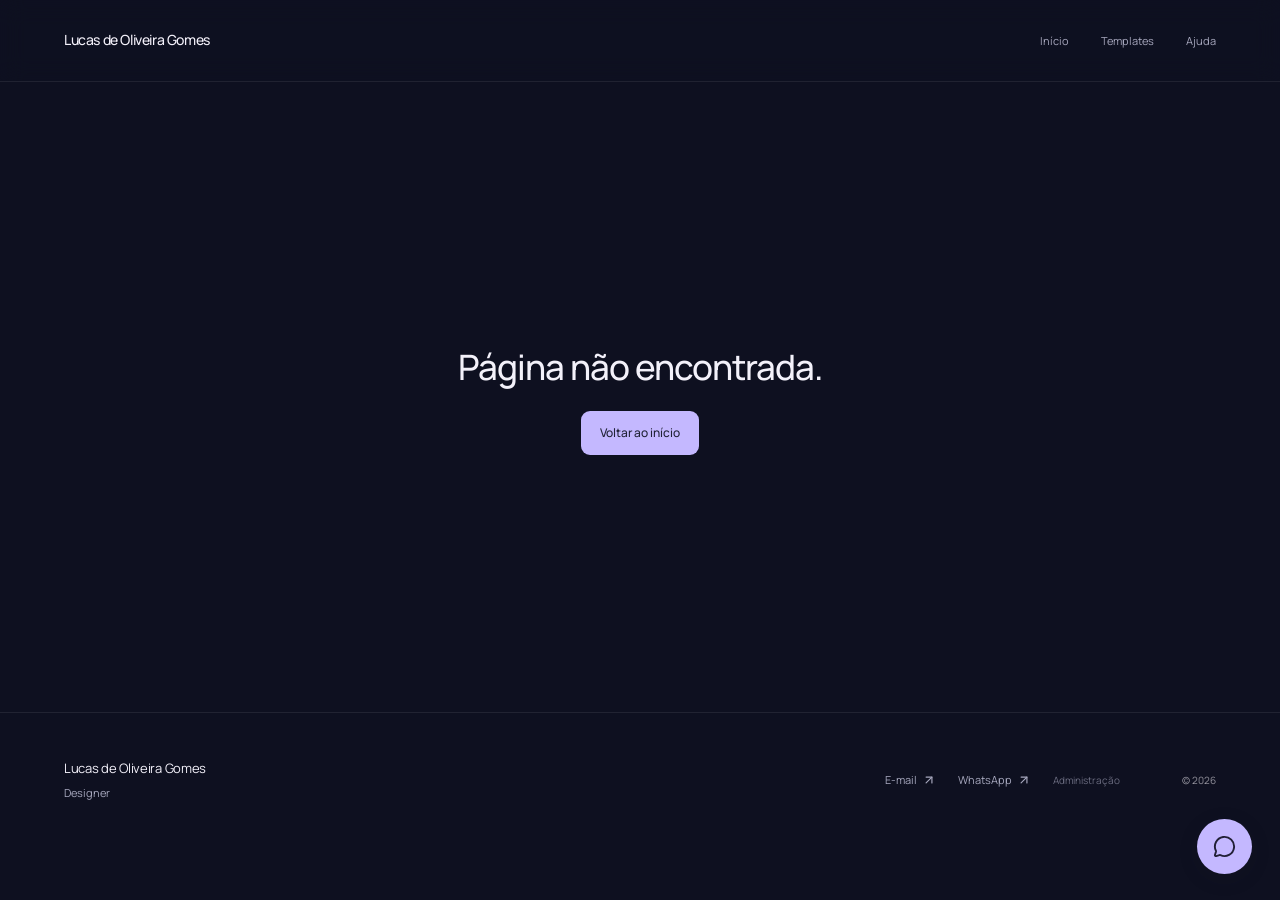
==== commit 4ae0286c: "Simplify storefront framing and give the Canva guide an editorial layout" ====
--- a/index.html
+++ b/index.html
@@ -1,4 +1,4 @@
-<!doctype html><html lang="pt-BR"><head><meta charset="UTF-8"/><meta name="viewport" content="width=device-width,initial-scale=1"/><title>Lucas de Oliveira Gomes — Designer</title><meta name="description" content="Templates de design de Lucas de Oliveira Gomes."/><link rel="icon" href="/favicon.svg"/>  <script type="module" crossorigin src="/assets/studio-app-v7.js"></script>
+<!doctype html><html lang="pt-BR"><head><meta charset="UTF-8"/><meta name="viewport" content="width=device-width,initial-scale=1"/><title>Lucas de Oliveira Gomes — Designer</title><meta name="description" content="Templates de design de Lucas de Oliveira Gomes."/><link rel="icon" href="/favicon.svg"/>  <script type="module" crossorigin src="/assets/studio-app-v8.js"></script>
   <link rel="stylesheet" crossorigin href="/assets/index-BVQU2AAG.css">
-<link rel="stylesheet" href="/assets/studio-customization-v3.css"><link rel="stylesheet" href="/assets/studio-banners-v1.css"><link rel="stylesheet" href="/assets/studio-atmosphere-v1.css"><link rel="stylesheet" href="/assets/studio-refinement-v1.css"></head><body><div id="root"></div></body></html>
+<link rel="stylesheet" href="/assets/studio-customization-v3.css"><link rel="stylesheet" href="/assets/studio-banners-v1.css"><link rel="stylesheet" href="/assets/studio-atmosphere-v1.css"><link rel="stylesheet" href="/assets/studio-refinement-v1.css"><link rel="stylesheet" href="/assets/editorial-v1.css"></head><body><div id="root"></div></body></html>
 
--- a/assets/editorial-v1.css
+++ b/assets/editorial-v1.css
@@ -0,0 +1,30 @@
+.is-storefront .signature-dot,.is-storefront .catalog-mark { display:none }
+html[data-studio-theme] .is-storefront .catalog {
+  border:0; border-radius:0; background:transparent; box-shadow:none;
+}
+.is-storefront .product-card,.is-storefront .product-card:hover {
+  padding:0; border:0; background:transparent; transform:none;
+}
+.is-storefront .product-caption { padding-inline:0 }
+.is-storefront .banner-stage { border-radius:10px }
+.is-storefront .template-help {
+  display:grid; grid-template-columns:minmax(230px,1fr) minmax(0,2.2fr);
+  gap:32px clamp(32px,5vw,84px); align-items:start;
+  border-top:1px solid var(--scene-line); padding-top:48px;
+}
+.template-help .help-intro { display:block; margin:0 }
+.template-help .help-intro h2 { font:400 clamp(38px,4vw,58px)/1.1 'Instrument Serif',Georgia,serif; letter-spacing:-.02em }
+.help-intro p { font:400 15px/1.75 Manrope,sans-serif; color:var(--scene-muted); max-width:38ch; margin:20px 0 0 }
+.template-help .help-guide { padding:0; border:0; border-radius:0; background:transparent; min-width:0 }
+.template-help .help-guide-image { border-radius:5px }
+.template-help .help-guide figcaption { padding-inline:0; font-size:12px }
+.template-help .help-bottom { grid-column:2; display:block; margin:0 }
+.template-help .help-questions summary { font-size:14px }
+.template-help .help-text-steps li,.template-help .help-text-steps p,.template-help .help-questions details>p { font-size:13px }
+.template-help .help-contact { padding-top:16px; max-width:none }
+.template-help .help-contact a { font-size:13px }
+@media(max-width:760px) {
+  .is-storefront .template-help { grid-template-columns:minmax(0,1fr); padding-top:30px; gap:24px }
+  .template-help .help-bottom { grid-column:1 }
+  .help-intro p { max-width:none }
+}
